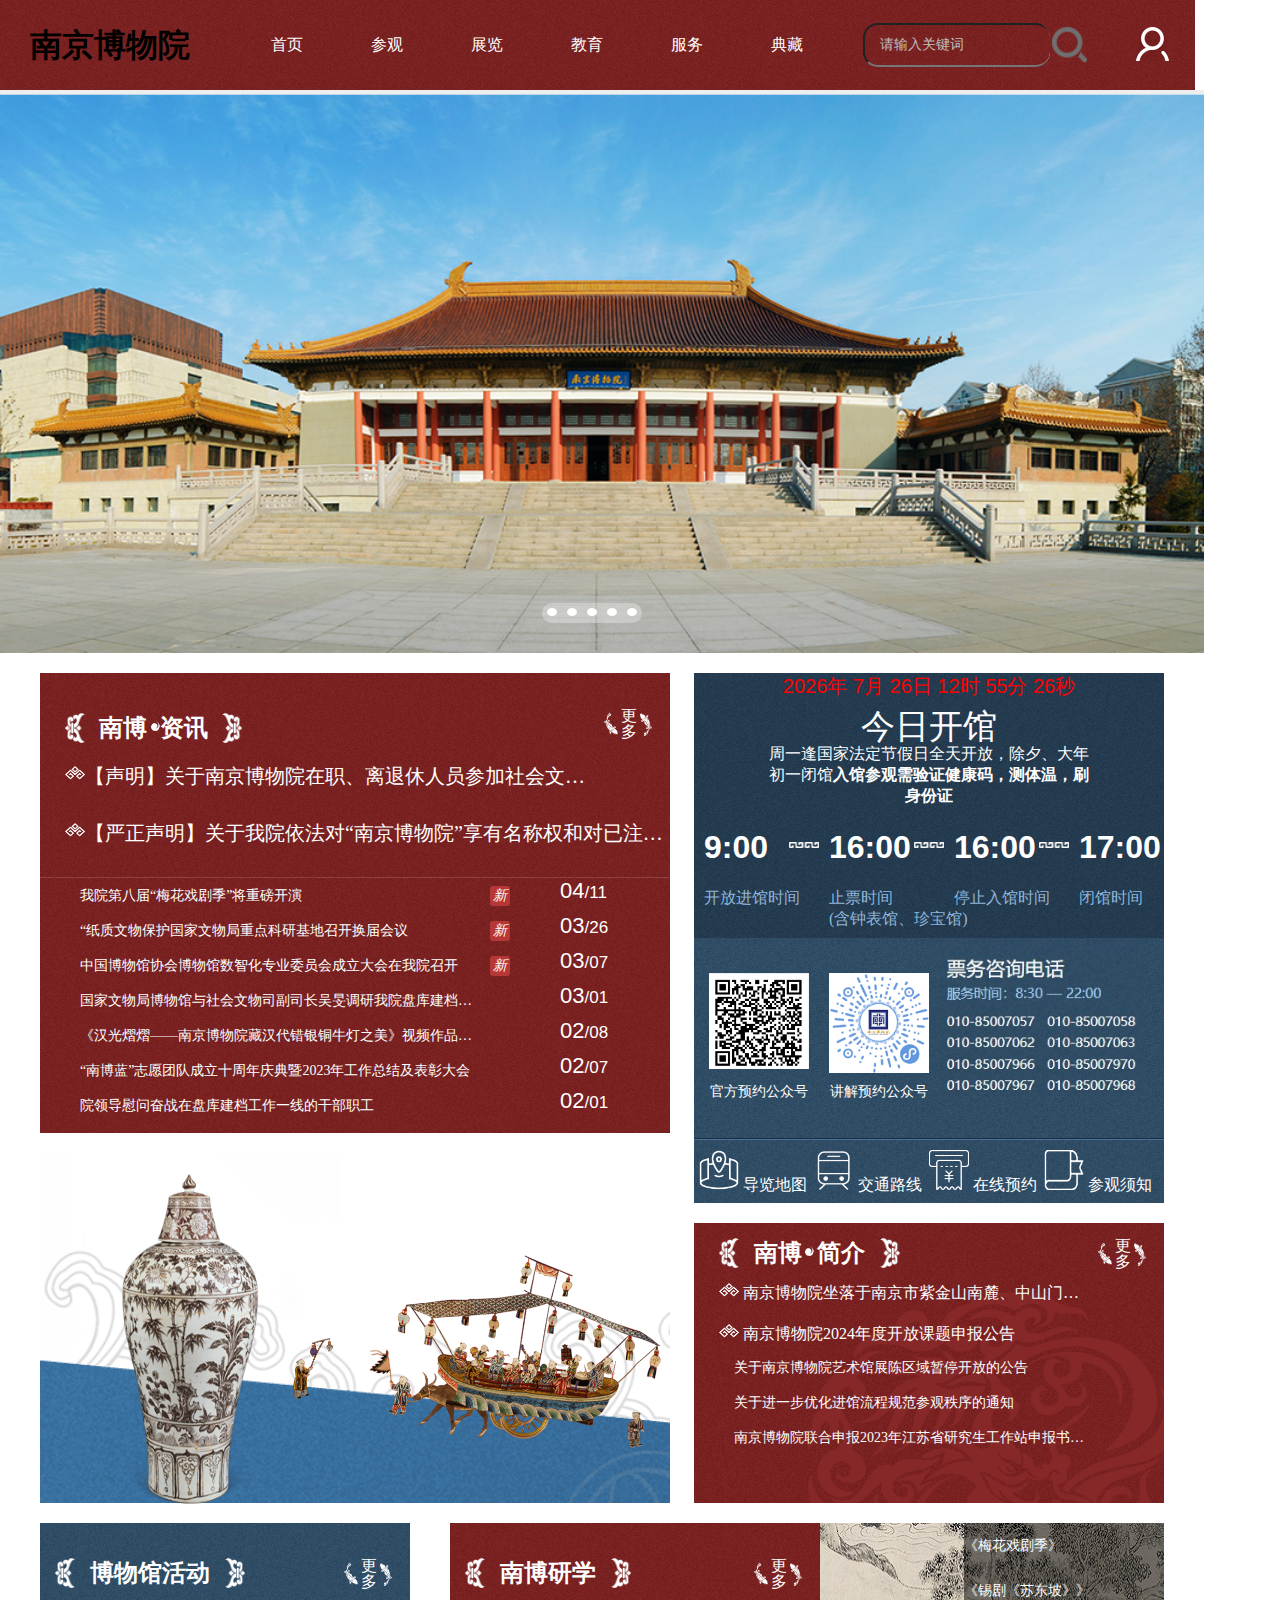
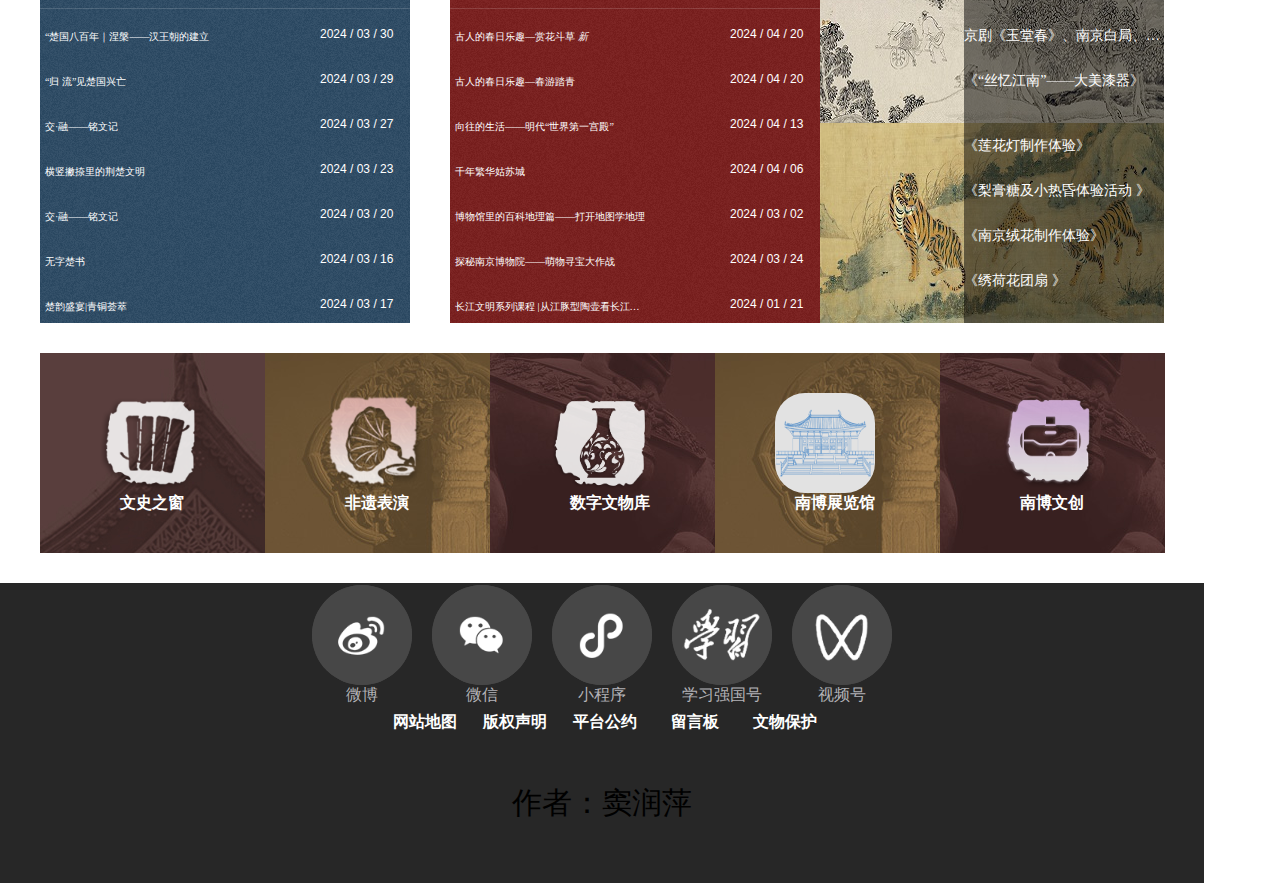
==== index.html @ efe05bd4 "Add files via upload" ====
<!DOCTYPE html>
<html lang="en">

<head>
	<meta charset="UTF-8">
	<meta http-equiv="X-UA-Compatible" content="IE=edge">
	<meta name="viewport" content="width=device-width, initial-scale=1.0" />


	<title>南京博物院</title>
	<link rel="stylesheet" href="./css/index.css" />
	<script src="js/index.js"></script>


</head>

<body>

	<nav>
		<div class="nav">
			<h1 class="title">南京博物院</h1>
			<ul class="hang">
				<li><a href="首页.html">首页</a></li>
				<li><a href="#">参观</a>
					<ul>
						<li><a href="https://www.njmuseum.com/zh/visitIndex">开放时间</a></li>
						<li><a href="https://www.njmuseum.com/zh/visitIndex">导览地图</a></li>
						<li><a href="https://www.njmuseum.com/zh/visitIndex">参观须知</a></li>
						<li><a href="https://www.njmuseum.com/zh/visitIndex">交通路线</a></li>
						<li><a href="https://www.njmuseum.com/zh/visitIndex">最新公告</a></li>		
					</ul>
				</li>
				<li><a href="#">展览</a>
					<ul>
						<li><a href="https://www.njmuseum.com/zh/exhibitionIndex">当前展览</a></li>
						<li><a href="https://www.njmuseum.com/zh/exhibitionIndex">虚拟展览</a></li>
						<li><a href="https://www.njmuseum.com/zh/exhibitionIndex">展览回顾</a></li>
						<li><a href="https://www.njmuseum.com/zh/exhibitionIndex">赴外展览</a></li>
						<li><a href="https://www.njmuseum.com/zh/exhibitionIndex">展览交流</a></li>
						<li><a href="https://www.njmuseum.com/zh/exhibitionIndex">在线咨询</a></li>
					</ul>
				</li>
				<li><a href="#">教育</a>
					<ul>
						<li><a href="https://www.njmuseum.com/files/nb/video/2024/01/22/fb649ff0db27b0a6d0530d57036dbc8e.mp4">南博视频</a></li>
						<li><a href="https://www.njmuseum.com/zh/historyList">文史翰林</a></li>

					</ul>
				</li>
				<li><a href="#">服务</a>
					<ul>
						<li><a href="https://www.njmuseum.com/zh/serviceIndex">综合服务</a></li>
						<li><a href="https://www.njmuseum.com/zh/serviceIndex">商品商店</a></li>

					</ul>
				</li>
				<li><a href="#">典藏</a>
					<ul>
						<li><a href="https://www.njmuseum.com/zh/collectionIndex">典藏文物</a></li>
						<li><a href="https://www.njmuseum.com/zh/collectionIndex">类别</a></li>
						<li><a href="https://www.njmuseum.com/zh/collectionIndex">朝代</a></li>
						<li><a href="https://www.njmuseum.com/zh/collectionIndex">展厅</a></li>

					</ul>
			</ul>
			<!-- 搜索模块 -->
			<div class="search">
				<input type="text" value="请输入关键词">
				<button><img src="web大作业图片素材/ggsearch.png"></button>
			</div>
			<div class="user">
				<botton>
					<a href="登录界面.html" id="user"><img src="web大作业图片素材/user2.png"></a>
				</botton>
			</div>
		</div>
	</nav>
	<!-- 焦点图区域 -->
	<div class="promo" id="slider">
		<ul name="yong1" class="promo-ul">
			<li name="yong2">
				<a href="https://vr.njmuseum.com/index.html"><img
						src="web大作业图片素材/南京博物院2.png" / ></a>
			</li>
			<li name="yong2">
				<a href="https://www.dpm.org.cn/show/257056.html">
					<img src="web大作业图片素材/主页4.jpg"></a>
			</li>
			<li name="yong2">
				<a href="https://www.dpm.org.cn/auditions/exhibition/detail/256443.html">
					<img src="web大作业图片素材/主页2.jpg" ></a>
			</li>
			<li name="yong2">
				<a href="https://www.dpm.org.cn/classify_detail/257034.html"><img src="web大作业图片素材/夜游博物院.jpg"></a>
			</li>
			<li name="yong2">
				<a href="#"><img src="web大作业图片素材/主页5.jpg"></a>
			</li>
		</ul>
		
		<!-- 左侧按钮 -->
		<div class="left" id="prev"><img src="web大作业图片素材/turnleft.png"></div>
		<div class="right" id="next"><img src="web大作业图片素材/turnright.png"></div>

		<div id="d2">
			<ul name="yy" class="promo-nav">
				<li name="yong3" class="nav-li"></li>
				<li name="yong3" class="nav-li"></li>
				<li name="yong3" class="nav-li"></li>
				<li name="yong3" class="nav-li"></li>
				<li name="yong3" class="nav-li"></li>
			</ul>
		</div>
	</div>
	<div class="important">
		<div class="nr">
			<div class="nr-news">
				<div class="nr-news-top">
					<h1>
						<a href="https://www.dpm.org.cn/about/info_recent.html" target="_blank"><span><img
									src="web大作业图片素材/左括号.png"></span>
							<span class="s1">南博</span>
							<span>资讯</span>
							<span><img src="web大作业图片素材/右括号.png"></span>
						</a>
					</h1>
					<a class="more" href="https://www.njmuseum.com/zh/newsIndex">更多
						<i></i>
					</a>
					<a href="声明.html" title="关于故宫博物院在职、离退休人员参加社会文物鉴定等公务性活动的声明" target="_blank" class="news">
						<em><img src="web大作业图片素材/花样列表前缀.png"></em>
						【声明】关于南京博物院在职、离退休人员参加社会文物鉴定等公务性活动的声明</a>
					<a href="严正声明.html" title="关于我院依法对“故宫博物院”享有名称权和对已注册商标的商标专用权的严正声明" target="_blank"
						class="news">
						<em><img src="web大作业图片素材/花样列表前缀.png">
						</em>
						【严正声明】关于我院依法对“南京博物院”享有名称权和对已注册商标的商标专用权的严正声明</a>
				</div>
				<!-- 上下分界 -->
				<div class="nr-news-bottom">
					<ul>
						<li>
							<p><span>04</span>/11</p>
							<a href="https://www.njmuseum.com/zh/newsDetails?id=380261"
								title="我院第八届“梅花戏剧季”将重磅开演" target="_blank">
								我院第八届“梅花戏剧季”将重磅开演 <em>新</em>
							</a>
						</li>
						<li>
							<p><span>03</span>/26</p>
							<a href="https://www.njmuseum.com/zh/newsDetails?id=380221"
								title="“纸质文物保护国家文物局重点科研基地召开换届会议" target="_blank">
								“纸质文物保护国家文物局重点科研基地召开换届会议 <em>新</em>
							</a>
						</li>
						<li>
							<p><span>03</span>/07</p>
							<a href="https://www.njmuseum.com/zh/newsDetails?id=380187"
								title="中国博物馆协会博物馆数智化专业委员会成立大会在我院召开" target="_blank">
								中国博物馆协会博物馆数智化专业委员会成立大会在我院召开 <em>新</em>
							</a>
						</li>
						<li>
							<p><span>03</span>/01</p>
							<a href="https://www.njmuseum.com/zh/newsDetails?id=380161" title="国家文物局博物馆与社会文物司副司长吴旻调研我院盘库建档工作" target="_blank">
								国家文物局博物馆与社会文物司副司长吴旻调研我院盘库建档工作 </a>
						</li>
						<li>
							<p><span>02</span>/08</p>
							<a href="https://www.njmuseum.com/zh/newsDetails?id=380149"
								title="“《汉光熠熠——南京博物院藏汉代错银铜牛灯之美》视频作品获2023年度“文明瑰宝 互鉴使者”全媒体传播作品推介活动优秀项目奖" target="_blank">
								《汉光熠熠——南京博物院藏汉代错银铜牛灯之美》视频作品获2023年度“文明瑰宝 互鉴使者”全媒体传播作品推介活动优秀项目奖 </a>
						</li>
						<li>
							<p><span>02</span>/07</p>
							<a href="https://www.njmuseum.com/zh/newsDetails?id=380093"
								title="“南博蓝”志愿团队成立十周年庆典暨2023年工作总结及表彰大会" target="_blank">
								“南博蓝”志愿团队成立十周年庆典暨2023年工作总结及表彰大会 </a>
						</li>
						<li>
							<p><span>02</span>/01</p>
							<a href="https://www.njmuseum.com/zh/newsDetails?id=380126"
								title="院领导慰问奋战在盘库建档工作一线的干部职工"
								target="_blank">
								院领导慰问奋战在盘库建档工作一线的干部职工 </a>
						</li>
					</ul>
				</div>


			</div>
			<div class="nr-service">
				<div class="time">
					<div class="text">
						<div class="h1" id="time" style="color: white;">2022 / 1 / 13</div>
						<div class="h2" style="color: white;">今日开馆</div>
						<div class="p" style="color: white;">
							周一逢国家法定节假日全天开放，除夕、大年初一闭馆<strong>入馆参观需验证健康码，测体温，刷身份证</strong></div>
					</div>
					<div class="list">
						<div class="ul flex main-justify">
							<div class="li">
								<h1>9:00</h1>
								<p>开放进馆时间</p>
							</div>
							<span></span>
							<div class="li">
								<h1>16:00</h1>
								<p>止票时间<br>
									(含钟表馆、珍宝馆)</p>
							</div>
							<span></span>
							<div class="li">
								<h1>16:00</h1>
								<p>停止入馆时间</p>
							</div>
							<span></span>
							<div class="li last">
								<h1>17:00</h1>
								<p>闭馆时间</p>
							</div>
						</div>
					</div>

					<!-- 获取日期 -->

					<script type="text/javascript">
						function showDate() {
							//获取系统时间
							var date = new Date();
							//获取当前年月日，时分秒
							var str = date.getFullYear() + "年 " +
								(date.getMonth() + 1) + "月 " +
								date.getDate() + "日 " + " " + date.getHours() + "时 " +
								date.getMinutes() + "分 " +
								date.getSeconds() + "秒 "
							//将格式化好的时间显示在叶面的span标签体中
							var span = document.getElementById("time");
							//插入span标签中内容
							span.innerHTML = str.fontcolor("red");
							//setTimeout(代码, 毫秒数)  经过指定毫秒值后执行指定的代码（只执行一次）
							window.setTimeout("showDate()", 1000);

						}

						showDate();
					</script>
				</div>
				<div class="tell">
					<div class="tell-top">
						<div class="web-tickets">
							<a href="https://gugong.ktmtech.cn/">
								<div class="img-tickets">
									<img src="web大作业图片素材/二维码.png">
								</div>
								<div class="p-goupiao">官方预约公众号</div>
							</a>
						</div>
						<div class="wechat-tickets">
							<a>
								<div class="img-tickets">
									<img src="web大作业图片素材/讲解预约公众号.png">
								</div>
								<div class="p-goupiao">讲解预约公众号</div>
							</a>
						</div>
						<div class="ask-tellphone">
							<img src="web大作业图片素材/电话.jpg">
						</div>
					</div>
					<!-- 中间的横线，分隔，美观 -->
					<div class="nav-tickets"></div>
					<!-- 底部的服务栏 -->
					<div class="tell-bottom">
						<div class="item">
							<a href="https://www.njmuseum.com/zh/visitIndex">
								<img src="web大作业图片素材/地图小图标.png">
								导览地图
							</a>
						</div>
						<div class="item">
							<a href="https://www.njmuseum.com/zh/visitIndex">
								<img src="web大作业图片素材/交通路线小图标.png">
								交通路线
							</a>
						</div>
						<div class="item">
							<a href="https://www.njmuseum.com/zh/visitIndex">
								<img src="web大作业图片素材/票务服务小图标.png">
								在线预约
							</a>
						</div>
						<div class="item">
							<a href="https://www.njmuseum.com/zh/visitIndex">
								<img src="web大作业图片素材/游览须知小图标.png">
								参观须知
							</a>
						</div>
					</div>
				</div>
			</div>

			<!-- 花瓶 -->
			<div class="nr-show">
				<a href="https://www.njmuseum.com/zh/generalDetails?id=556">
					<div class="vase">
						<img src="web大作业图片素材/梅瓶.png"  alt="梅瓶" height="70" width="180"/>
					</div>
				</a>
			</div>
			<!-- 公告 -->
			<div class="nr-notice">
				<div class="nr-notice-top">
					<h1>
						<a href="https://www.njmuseum.com/zh/expertIndex" target="_blank"><span><img
									src="web大作业图片素材/左括号.png"></span>
							<span class="s1">南博</span>
							<span>简介</span>
							<span><img src="web大作业图片素材/右括号.png"></span>
						</a>
					</h1>
					<a class="more" href="https://www.njmuseum.com/zh/articleList?id=1&modular=news">更多
						<i></i>
					</a>
					<a href="https://www.dpm.org.cn/announce_detail/251751.html" title="南京博物院坐落于南京市紫金山南麓、中山门内北侧，占地70000余平方米，是我国第一座由国家投资兴建的大型综合类博物馆，被评为“全国公共文化设施管理先进单位”、“国家一级博物馆”、“中央地方共建国家级博物馆”、“全国爱国主义教育示范基地”。"
						target="_blank" class="news">
						<em><img src="web大作业图片素材/花样列表前缀.png"></em>
						南京博物院坐落于南京市紫金山南麓、中山门内北侧，占地70000余平方米，是我国第一座由国家投资兴建的大型综合类博物馆，被评为“全国公共文化设施管理先进单位”、“国家一级博物馆”、“中央地方共建国家级博物馆”、“全国爱国主义教育示范基地”。</a>
					<a href="https://www.njmuseum.com/zh/newsDetails?id=380262" title="南京博物院2024年度开放课题申报公告"
							target="_blank" class="news">
							<em><img src="web大作业图片素材/花样列表前缀.png">
							</em>
							南京博物院2024年度开放课题申报公告</a>
					</div>
					<!-- 上下分界 -->
					<div class="nr-notice-bottom">
						<ul>
							<li>
								<a href="https://www.njmuseum.com/zh/newsDetails?id=380158"
									title="关于南京博物院艺术馆展陈区域暂停开放的公告" target="_blank">
									关于南京博物院艺术馆展陈区域暂停开放的公告
								</a>
							</li>
							<li>
								<a href="https://www.njmuseum.com/zh/newsDetails?id=358140"
									title="关于进一步优化进馆流程规范参观秩序的通知" target="_blank">
									关于进一步优化进馆流程规范参观秩序的通知
								</a>
							</li>
							<li>
								<a href="https://www.njmuseum.com/zh/newsDetails?id=357928"
									title="南京博物院联合申报2023年江苏省研究生工作站申报书公示" target="_blank">
									南京博物院联合申报2023年江苏省研究生工作站申报书公示
								</a>
							</li>
						</ul>
					</div>
				</div>
				<!-- 上下分界 -->
			</div>
		</div>
	</div>
	</div>
	
	</div>
	<div class="artical">
		<div class="active">
			<div class="active-top">
				<h1>
					<a href="" target="_blank"><span><img src="web大作业图片素材/左括号.png"></span>
						<span class="s1">博物馆活动</span>
						<span><img src="web大作业图片素材/右括号.png"></span>
					</a>
				</h1>
				<a class="more" href="https://www.njmuseum.com/zh/educationIndex">更多
					<i></i>
				</a>
			</div>
			<!-- 上下分界 -->
			<div class="active-bottom">
				<ul>
					<li>
						<p>2024 / 03 / 30</p>
						<a href="https://activity.wisdommuseum.cn/reservation/activity/out/loadOutActivity.do" target="_blank"
							title="“楚国八百年｜涅槃——汉王朝的建立 ">
							“楚国八百年｜涅槃——汉王朝的建立  </a>
					</li>
					<li>
						<p>2024 / 03 / 29</p>
						<a href="https://activity.wisdommuseum.cn/reservation/activity/out/loadOutActivity.do" target="_blank"
							title="“归 流”见楚国兴亡">
							“归 流”见楚国兴亡 </a>
					</li>
					<li>
						<p>2024 / 03 / 27</p>
						<a href="https://activity.wisdommuseum.cn/reservation/activity/out/loadOutActivity.do" target="_blank"
							title="交·融——铭文记">
							交·融——铭文记 </a>
					</li>
					<li>
						<p>2024 / 03 / 23</p>
						<a href="https://activity.wisdommuseum.cn/reservation/activity/out/loadOutActivity.do" target="_blank"
							title="横竖撇捺里的荆楚文明">
							横竖撇捺里的荆楚文明 </a>
					</li>
					<li>
						<p>2024 / 03 / 20</p>
						<a href="https://activity.wisdommuseum.cn/reservation/activity/out/loadOutActivity.do" target="_blank"
							title="交·融——铭文记">
							交·融——铭文记 </a>
					</li>
					<li>
						<p>2024 / 03 / 16</p>
						<a href="https://activity.wisdommuseum.cn/reservation/activity/out/loadOutActivity.do" target="_blank"
							title="无字楚书">
							无字楚书 </a>
					</li>
					<li>
						<p>2024 / 03 / 17</p>
						<a href="https://activity.wisdommuseum.cn/reservation/activity/out/loadOutActivity.do" target="_blank"
							title="楚韵盛宴|青铜荟萃">
							楚韵盛宴|青铜荟萃 </a>
					</li>
				</ul>
			</div>
		</div>
		<div class="research">
			<div class="research-top">
				<h1>
					<a href="" target="_blank"><span><img src="web大作业图片素材/左括号.png"></span>
						<span class="s1">南博研学</span>
						<span><img src="web大作业图片素材/右括号.png"></span>
					</a>
				</h1>
				<a class="more" href="https://activity.wisdommuseum.cn/reservation/activity/out/activityOutList.do?activityType=23">更多
					<i></i>
				</a>
			</div>
			<!-- 上下分界 -->
			<div class="research-bottom">
				<ul>
					<li>
						<p>2024 / 04 / 20</p>
						<a href="https://www.dpm.org.cn/classify_detail/257065.html" target="_blank"
							title="古人的春日乐趣—赏花斗草">
							古人的春日乐趣—赏花斗草 <em>新</em>
						</a>
					</li>
					<li>
						<p>2024 / 04 / 20</p>
						<a href="https://www.dpm.org.cn/classify_detail/257058.html" target="_blank"
							title="“古人的春日乐趣—春游踏青">
							古人的春日乐趣—春游踏青 </a>
					</li>
					<li>
						<p>2024 / 04 / 13</p>
						<a href="https://activity.wisdommuseum.cn/reservation/activity/out/loadOutActivity.do" target="_blank"
							title="向往的生活——明代“世界第一宫殿” ">
							向往的生活——明代“世界第一宫殿” </a>
					</li>
					<li>
						<p>2024 / 04 / 06</p>
						<a href="https://activity.wisdommuseum.cn/reservation/activity/out/loadOutActivity.do" target="_blank"
							title="千年繁华姑苏城">
							千年繁华姑苏城 </a>
					</li>
					<li>
						<p>2024 / 03 / 02</p>
						<a href="https://activity.wisdommuseum.cn/reservation/activity/out/loadOutActivity.do" target="_blank"
							title="“博物馆里的百科地理篇——打开地图学地理">
							博物馆里的百科地理篇——打开地图学地理 </a>
					</li>
					<li>
						<p>2024 / 03 / 24</p>
						<a href="https://activity.wisdommuseum.cn/reservation/activity/out/loadOutActivity.do" target="_blank"
							title="探秘南京博物院——萌物寻宝大作战">
							探秘南京博物院——萌物寻宝大作战 </a>
					</li>
					<li>
						<p>2024 / 01 / 21</p>
						<a href="https://activity.wisdommuseum.cn/reservation/activity/out/loadOutActivity.do" target="_blank"
							title="长江文明系列课程 |从江豚型陶壶看长江生态变迁">
							长江文明系列课程 |从江豚型陶壶看长江生态变迁 </a>
					</li>
				</ul>
			</div>
		</div>
		<div class="magazine">
			<div class="yuankan mag">
				<div class="yuankan-shadow shadow">
					<ul>
						<li>
							<a href="https://mp.weixin.qq.com/s/NaznTD9DgBVky5ZuViGshg" target="_blank"
								title="《梅花戏剧季》">
								《梅花戏剧季》 </a>
						</li>
						<li>
							<a href="https://mp.weixin.qq.com/s/c_Vs6H4sk-84poI85Nut-w" target="_blank"
								title="《锡剧《苏东坡》》">
								《锡剧《苏东坡》》 </a>
						</li>
						<li>
							<a href="https://www.njmuseum.com/zh/educationIndex" target="_blank"
								title="京剧《玉堂春》、南京白局、相声">
								京剧《玉堂春》、南京白局、相声 </a>
								<li>
									<a href="https://activity.wisdommuseum.cn/reservation/activity/out/loadOutActivity.do" target="_blank"
										title="《“丝忆江南”——大美漆器》">
										《“丝忆江南”——大美漆器》 </a>
								</li>
						</li>
						
					</ul>
				</div>

			</div>
			<div class="zijingcheng mag">
				<div class="zijingcheng-shadow shadow">
					<ul>
						<li><a href="https://activity.wisdommuseum.cn/reservation/activity/out/loadOutActivity.do" target="_blank"
								title="《莲花灯制作体验》">
								《莲花灯制作体验》 </a></li>
						<li><a href="https://activity.wisdommuseum.cn/reservation/activity/out/loadOutActivity.do" target="_blank"
								title="《梨膏糖及小热昏体验活动 》">
								《梨膏糖及小热昏体验活动 》 </a>
						</li>
						<li><a href="https://activity.wisdommuseum.cn/reservation/activity/out/loadOutActivity.do" target="_blank"
								title="《南京绒花制作体验》">
								《南京绒花制作体验》 </a>
						</li>
						<li><a href="https://activity.wisdommuseum.cn/reservation/activity/out/loadOutActivity.do" target="_blank"
								title="《绣荷花团扇 》">
								《绣荷花团扇 》 </a>
						</li>
					</ul>
				</div>
			</div>
		</div>
	</div>
	</div>
	<div class="hall">
		<div class="hall-one">
			<a href="图书馆.html">
				<div class="logo"><img src="web大作业图片素材/图书馆小图标.png"></div>
				<p>文史之窗</p>
			</a>
		</div>
		<div class="hall-two">
			<div class="logo"><img src="web大作业图片素材/视听馆小图标.png"></div>
			<p>非遗表演</p>
		</div>
		<div class="hall-three">
			<div class="logo"><img src="web大作业图片素材/数字文物库小图标.png"></div>
			<p>数字文物库</p>
		</div>
		<div class="hall-four">
			<div class="logo"><img src="web大作业图片素材/南博展览馆2.png"></div>
			<p>南博展览馆</p>
		</div>
		<div class="hall-five">
			<div class="logo"><img src="web大作业图片素材/VR故宫小图标.png"></div>
			<p>南博文创</p>
		</div>
	</div>
	<!-- 底部区域 -->
	<div class="bottom">
		<!-- 图标链接行，用大div嵌套图标和字 -->
		<div class="a">
			<div class="a-div">
				<div class="weibo bottom-div">
					<div class="weiboimg bottom-nav">
						<img src="web大作业图片素材/微博图标.png">
						<span>微博</span>
					</div>
				</div>
				<div class="wechat bottom-div">
					<div class="wechatimg bottom-nav">
						<img src="web大作业图片素材/微信图标.png">
						<span>微信</span>
					</div>
				</div>
				<div class="xiaochengxu bottom-div">
					<div class="xiaochengxuimg bottom-nav">
						<img src="web大作业图片素材/小程序图标.png">
						<span>小程序</span>
					</div>
				</div>
				<div class="xuexi bottom-div">
					<div class="xuexiimg bottom-nav">
						<img src="web大作业图片素材/学习强国图标.png">
						<span>学习强国号</span>
					</div>
				</div>
				<div class="shipinhao bottom-div">
					<div class="shipinhaoimg bottom-nav">
						<img src="web大作业图片素材/视频号图标.png">
						<span>视频号</span>
					</div>
				</div>
			</div>
		</div>
		<div class="nav-foot">
			<div class="a-nav">&nbsp;&nbsp;
			    <a href=""> 网站地图</a>&nbsp;&nbsp;
				<a href="https://www.njmuseum.com/zh/articleDetails?id=337112">版权声明</a>&nbsp;&nbsp;
				<a href="https://www.njmuseum.com/zh/articleDetails?id=380000"> 平台公约</a>&nbsp;&nbsp;
				<a href="https://www.njmuseum.com/zh/articleDetails?id=337114>联系我们</a>&nbsp;&nbsp;
				<a href=""> 留言板</a>&nbsp;&nbsp;
				<a href="https://www.njmuseum.com/zh/articleDetails?id=9129"> 文物保护</a>&nbsp;&nbsp;
			</div>
		</div>
		<div class="copyright">作者：窦润萍</div>
	</div>

</body>

</html>
---- css/index.css ----
* {
            padding: 0px;
            margin: 0px;
            user-select: none;
            -webkit-user-drag: none;


      }

      a {
            display: block;
            text-decoration: none;
            color: white;
      }
      li{
            list-style: none;
      }

      .nav {
            width: 1175px;
            height: 70px;
            /* background-color:#a90c0c; */
            background-image: url(../web大作业图片素材/ggred.jpg);
            /* position: absolute; */
            position: active;
			padding: 10px;
			display: flex;
			justify-content: space-between;
			
      }

      .nav .title {
            display: inline-block;
            width: 200px;
            float: left;
            line-height: 70px;
            text-align: center;
            font-family: KaiTi;
            font-weight: 900;
      }

      .nav ul li {
            display: inline-block;
            width: 100px;
            line-height: 70px;
            float: left;
            list-style: none;
            text-align: center;
            border-radius: 5px;
            position: relative;
      }


      .nav ul li a {
            display: inline-block;
            width: 70px;
      }



      .nav ul li ul li {
            display: inline-block;
            width: 120px;
            height: 50px;
            /* background-color: #a90c0c; */
            background-image: url(../web大作业图片素材/ggred.jpg);

            border-radius: 5px;
            line-height: 50px;



      }

      .nav ul li ul {
            display: inline-block;
            width: 100px;
            visibility: hidden;
            position: absolute;
            top: 70px;
            right: 10px;


      }

      .nav ul li ul:hover li {
            visibility: visible;
            float: left;
            /* z-index: 10; */
      }

      .nav .hang li:hover ul,
      .nav .hang li a:hover ul,
      .nav .hang li a:hover {

            color: #cc6633;
            visibility: visible;
      }

      /* search搜索模块 */
      .search {
            float: left;
            width: 225px;
            height: 62px;
            /* background-color: #a90c0c; */
            background-image: url(../web大作业图片素材/ggred.jpg);
            position: relative;
            margin-left: 0px;
            overflow: hidden;
            
      }

      .search input {
            width: 170px;
            height: 40px;
            /* border: 1px #a90c0c; */
            background-image: url(../web大作业图片素材/ggred.jpg);

            border-right: 0px;
            color: #bfbfbf;
            font-size: 14px;
            padding-left: 15px;
            margin-top: 13px;
            border-radius: 15px;
            float: left;
      }

      .search button {
            margin-top: 17px;
            margin-left: 2px;
            width: 35px;
            height: 35px;
            /* float: left; */
            border: 0px;          
            background: url(../web大作业图片素材/ggred.jpg);
            /* background: url(../web大作业图片素材/search1.png) no-repeat #a90c0c; */
            /* overflow: hidden; */
            position: relative;
      }
      .search button img{
            width: 35px;
            /* height: 35px; */
            float: left;
            

      }

      .search button:hover {
            position: absolute;
            top:-50px;
           
            
      }

      .user button {

            height: 32px;
            width: 95px;

      }

      .user {
            margin-top: 17px;
            margin-left: 20px;
            float: left;
            overflow: hidden;
            height: 34px;
            width:50px;
            position: relative;

      }
      .user button img {
            position: absolute;
            /* top: -41px; */
            float: top;
      }

      #user {
            display: block;
            height: 30px;
            float: left;
            /* width: 95px; */
            /* margin-left: 30px; */


      }

      #user img:hover {
            position: absolute;
            top: -41px;

      }
      /* 焦点图的盒子大小 */
      .promo{
            width: 1204px;
            height: 563px;
      /* 暂时将其他焦点图藏起来 */
            overflow: hidden;
			text-align: center;
            position:relative;
            /* top:-70px; */
            z-index: -1;
      }
      /* 焦点图要和盒子一样大 */
      .promo li img{
            width: 1204px;
            height: 563px;
            float: left;
			text-align: center;
            /* margin-top: 70px; */

      }
      .promo-ul{
            /* 使得轮播图在一行上，但是由于盒子大小只有一个图片大小，所以只显示一张图 */
            width: 6020px;
            /* 决定轮播图是否正常运行的因素 */
            position:absolute;
			text-align: center;
      }
      .promo ul li{
            /* 轮播图上浮 */
            float: left;
			text-align: center;
      }
      .left,.right{
            /* 左右换页按钮 */
            display: block;
            width: 62px;
            height: 632px;
            float: left;
            display: none;/*js，先隐藏*/
      
      }
      /* 左右按钮 */
      .left img{
            width:62px;
            height: 62px;
            position: absolute;
            left: 0px;
            top: 270px;
      
      }
      .left img:hover{
            width:80px;
            height: 80px;
            position: absolute;
            left: 0px;
            top: 255px;
      }
      .right img{
            width:62px;
            height: 62px;
            position: absolute;
            right: 0px;
            top: 270px;
      }
      .right img:hover{
            width:80px;
            height: 80px;
            position: absolute;
            right: 0px;
            top: 255px;
      }
      /* 下方换页圆点 */
      .promo-nav{
            position: absolute;
            bottom:30px;
            left: 50%;
            margin-left: -60px;
            width: 100px;
            height: 20px;
            background-color: rgba(255, 255,255,.3);
            border-radius: 10px;
      }
      .promo-nav li{
            width: 8px;
            height: 8px;
            background-color: white;
            float: left;
            border-radius: 50%;
            padding-left: 2px;
            margin: 5px;
      }
      .nav-li:hover{
            background-color: tomato;

      }
      .nr{
            width: 1124px;
            height: 830px;
            margin-top: 20px;
            margin-left: 40px;
            margin-right: 40px;
      
      }
      .important{
            margin-top: 0px;
      }
      .nr-news{

            width: 630px;
            height: 460px;
            display: block;
            margin-top: 0px;
            float: left;
            background-image: url(../web大作业图片素材/ggred.jpg);
            }
      .nr-news h1{
            background: url(../web大作业图片素材/dot.png) no-repeat center center;
            line-height: 30px;
            display: inline-block;
            font-size: 14px;
            margin-top:15px;
            margin-left: 20px;
      }

      .nr-news h1 span {
            display: inline-block;
            height: 30px;
            line-height: 30px;
            vertical-align: middle;
            margin:5px;
            font-size: 24px;
            font-family: 微软雅黑,'Heiti SC',黑体,Arial;
            color: white;
      }
      .nr-news h1 a{
            width: 190px;
            height: 35px;
      }
      .nr-news h1 img{
            width: 20px;
            height: 30px;
      }
      .nr-news .more{
            font-family: fzfysjt;
            color: #fff;
            position: relative;
            line-height: 1;
            width: 1.5em;
            padding: 15px 25px;
            float: right;
            display: block;
      
      }
      .nr-news .more i{
            font-style: normal;
            font-weight: normal;
            background: url(../web大作业图片素材/双鱼.png) no-repeat;
            position: absolute;
            left: 8px;
            top: 7px;
            width: 50px;
            height: 50px;
            display: block;
      
      }
      .more i:hover{
      -webkit-transition: all 0.5s linear; 
      transition: all 0.5s linear; 
      -webkit-transform: rotate(-180deg); 
      transform: rotate(-180deg); 
      }
      .nr-news .news{
            position: relative; 
            padding: 10px 0; 
            padding-left: 25px; 
            display: block; 
            font-size: 20px; 
            white-space: nowrap; 
            overflow: hidden; 
            /* 行内溢出显示省略号 */
            text-overflow: ellipsis; 
            margin-top: 10px;
            }
      .nr-news .nr-news-top{
            color: #fff; 
            border-bottom: 1px solid rgba(255,255,255,0.15); 
            margin-top: 20px; 
            padding-bottom: 20px; 
      }
      .nr-news .news em{
            width: 20px;
            height: 15px;
            display: inline-block;
            float: left;
      
      }
      .news em img{
            width: 20px;
            height: 15px;
      }
      .nr-news .nr-news-bottom{
            width: 650px;
            line-height: 22px;
            font-size: 14px;
            overflow: hidden;
            text-overflow: ellipsis;
            white-space: nowrap;
            color: #fff;
            padding-left: 20px;
            margin-right: 0;
            padding-right: 25px;
            position: relative;
            display: inline-block;
            padding-top: 0;
            box-sizing: border-box;
            float: left;
      }
      .nr-news .nr-news-bottom li{
            display: block;
            width: 600px;
      }
      .nr-news-bottom a{
            width: 450px;
            height: 35px;
            line-height: 35px;
            font-size: 14px;
            /* 溢出文字用省略号 */
            overflow: hidden;
            text-overflow: ellipsis;
            white-space: nowrap;
            color: #fff;
            padding-left: 20px;
            margin-right: 0;
            padding-right: 25px;
            max-width: 82%;
            position: relative;
            display: inline-block;
            padding-top: 0;
            box-sizing: border-box;
            float: left;
      }
      .nr-news-bottom a:hover{
            color: coral;
            font-size: larger;
      }
      .nr-news-bottom p{
            display:inline-block;
            width: 100px; 
            height: 35px;
            line-height: 30px;
            float: right; 
            font-family: Arial; 
            font-size:17px; 
           padding-top: -5px;
            
         
      }
      .nr-news-bottom span{
            font-size: 22px;
            line-height: 1;
      }
      .nr-news-bottom em{
            margin-left: 3px;
            position: absolute;
            top: 50%;
            margin-top: -10px;
            right: 0;
            background-color: #b73736;
            color: #fff;
            display: inline-block;
            width: 20px;
            height: 20px;
            font-size: 14px;
            text-align: center;
            line-height: 20px;
            border-radius: 3px;
      }
      .nr-service{

            width: 470px;
            height: 530px;
            display: block;
            float: right;
            margin-left: 20px;

      }
      .nr-service .time{
            width: 470px;
            height: 265px;
            background-image: url(../web大作业图片素材/ggblue.png);
            float: left;
            display: block;
      }
      /* 大标题 */
      .nr-service .time .h1{ 
            color:white; 
            text-align: center; 
            font-size: 20px; 
            font-family: Arial; 
            display: block;
            width: 470px;
      }
      .nr-service .time .h2{
            margin-top: 10px;
            font-size: 34px;
            line-height: 1;
            text-align: center;
            display: block;
      }
      .nr-service .time .li{
            float: left;
            width: 85px;
            display: block;
      }
     
      .nr-service .time .p{
            width: 320px;
            margin-top: 10px;
            text-align: center;
            display: block;
            margin:auto;
      }
      
      /* 开放时间 */
      .nr-service .li{
            margin-left: 10px;
      }
      .nr-service .list .li h1{
            font-size: 32px;  
            font-family: Impact, Arial;
            margin-bottom: 10px;         
            color: inherit;
            line-height: 1.2;
            margin-block-start: 0.67em;
            margin-block-end: 0.67em;
            color: white;
      }
      .nr-service .list .li p{
            color: #8fb6d9;
            white-space: nowrap;
      }
      .nr-service .list span{
            background: url(../web大作业图片素材/span链接图.png) center center no-repeat;
            width: 30px;
            height: 30px;
            margin-top: 23px;
            display:block;
            float: left;
      }
      /* 购票信息 */
      .nr-service .tell{
            width: 470px;
            height: 265px;
            background-image: url(../web大作业图片素材/ggpoolblue.png);
            float: left;
            background-color: red;
      }
      .nr-service .tell .tell-top{
            height: 200px;
            width: 460px;
            margin:5px 5px;
          
      }
      /* 购票网站放大 */
      .nr-service .tell-top a:hover{
            transform: scale(1.05);
            color: tomato;
      }
      .nr-service .tell-top .web-tickets,
      .nr-service .tell-top .wechat-tickets{
            display: block;
            float: left;
            width:120px;
            height: 100px;
            margin-top: 30px;
      }
      .tell-top .img-tickets{
           height:110px;
      }
      .tell-top .web-tickets img{
            display: block;
            margin-top: 30px;
            /* margin-left: 15px; */
            margin: auto;
            width: 100px;
            height: auto;
      }
      .tell-top .wechat-tickets img{
            display: block;
            margin-top: 20px;
            /* margin-left: 15px; */
            margin: auto;
            width: 100px;
            height: auto;
      }
      .tell-top .p-goupiao{
            font-size: 14px;
            white-space: nowrap;
            display: block;
            text-align: center;
      }
      .tell-top .ask-tellphone,
      .tell-top .ask-tellphone img{
            width: 205px;
            height: auto;
            margin-top: -3px;
            display: block;
            float: left;
      }
      .tell .nav-tickets{
            border-top: 1px solid #1c2e3d;
            border-bottom: 1px solid #487398;
            margin-top: -10px;;
            display: block; 
            width: 470px;
      }
      .tell-bottom .item{
            display: block;
            float: left;
            width: 110px;
            height: 60px;
            margin-left: 5px;
            font-size: 16px;
            line-height: 40px;
      }
      .tell-bottom a:hover{
            transform: scale(1.05);
            color: tomato;
      }
      .tell-bottom .item img{
            width: 40px;
            height:40px;
            padding-top: 10px;
            display: inline-block;
      }

      /* 花瓶 */
      .nr-show{
      background-color: rgb(34, 151, 161);
      width: 630px;
      height: 350px;
      display: block;
      float: left;
      margin-top: 20px;
      background-image: url(../web大作业图片素材/梅花背景.png);
      }
      .nr-show img{
            width: 300px;
            height: 370px;
      }
      /* 公告 */
      .nr-notice{
      background-color: blue;
      width: 470px;
      height: 280px;
      display: block;
      float: right;
      margin-top: 20px;
      margin-left: 20px;
      background-image: url(../web大作业图片素材/ggdragon.png);
      }
      .nr-notice h1{
            background: url(../web大作业图片素材/dot.png) no-repeat center center;
            line-height: 20px;
            display: inline-block;
            font-size: 20px;
            margin-top:10px;
            margin-left: 10px;
      } 

      .nr-notice h1 span {
            display: inline-block;
            height: 30px;
            line-height: 30px;
            vertical-align: middle;
            margin:5px;
            margin-left: 5px;
            font-size: 24px;
            font-family: 微软雅黑,'Heiti SC',黑体,Arial;
            color: white;
      }
      .nr-notice h1 a{
            width: 210px;
            height: 35px;
            text-align: center;
      }
      .nr-notice h1 img{
            width: 20px;
            height: 30px;
      }
      .nr-notice .more{
            font-family: fzfysjt;
            color: #fff;
            position: relative;
            line-height: 1;
            width: 1.5em;
            padding: 15px 25px;
            float: right;
            display: block;
      
      }
      .nr-notice .more i{
            font-style: normal;
            font-weight: normal;
            background: url(../web大作业图片素材/双鱼.png) no-repeat;
            position: absolute;
            left: 8px;
            top: 7px;
            width: 50px;
            height: 50px;
            display: block;
      
      }
      .more i:hover{
      -webkit-transition: all 0.5s linear; 
      transition: all 0.5s linear; 
      -webkit-transform: rotate(-180deg); 
      transform: rotate(-180deg); 
      }
      .nr-notice .news{
            position: relative; 
            padding: 5px 0; 
            padding-left: 25px; 
            display: block; 
            font-size: 16px; 
            white-space: nowrap; 
            overflow: hidden; 
            /* 行内溢出显示省略号 */
            text-overflow: ellipsis;
            margin-top: 10px;
      }
      .nr-notice .news:hover{
            color: tomato;
      }
      .nr-notice .nr-news-top{
            color: #fff; 
            border-bottom: 1px solid rgba(255,255,255,0.15); 
            margin-top: 20px; 
            padding-bottom: 20px; 
      }

    
      .nr-notice .nr-notice-bottom{
            width: 450px;
            line-height: 22px;
            font-size: 14px;
            overflow: hidden;
            text-overflow: ellipsis;
            white-space: nowrap;
            color: #fff;
            padding-left: 20px;
            margin-right: 0;
            padding-right: 25px;
            position: relative;
            display: inline-block;
            padding-top: 0;
            box-sizing: border-box;
            float: left;
      }
      .nr-notice .nr-notice-bottom li{
            display: block;
            width: 600px;
      }
      .nr-notice-bottom a{
            width: 400px;
            height: 35px;
            line-height: 35px;
            font-size: 14px;
            /* 溢出文字用省略号 */
            overflow: hidden;
            text-overflow: ellipsis;
            white-space: nowrap;
            color: #fff;
            padding-left: 20px;
            margin-right: 0;
            padding-right: 25px;
            max-width: 82%;
            position: relative;
            /* display: inline-block; */
            padding-top: 0;
            box-sizing: border-box;
            /* float: left; */
      }
      .nr-notice-bottom a:hover{
            color: coral;
            font-size: larger;
      }
      .nr-notice-bottom p{
            display:inline-block;
            width: 100px; 
            height: 35px;
            line-height: 30px;
            float: right; 
            font-family: Arial; 
            font-size:17px; 
           padding-top: -5px;
            
         
      }


      .photo-row{
      
      width: 1125px;
      height: 340px;
      margin-top: 20px;
      margin-left: 40px;
      margin-right: 40px;
      }
      .photo-row .photo-num{
      width: 271px;
      height: 340px;
      display: block;
      float: left;
      background-image: url(../web大作业图片素材/故宫藏品图片.jpg);
      padding-right: 24px;
      }
      .photo-row .photo-num .sum{
            display: block;
            width: 160px;
            height: 50px;
            margin-top: 200px;
            margin-left: 70px;
            /* background-color: rgb(109, 175, 33); */
      }
      .photo-row .photo-num .num-wenku{
            display: block;
            width: 160px;
            height: 50px;
            margin-top: 20px;
            margin-left: 70px;
            /* background-color: rgb(71, 157, 255); */
      }
      /* 三个花瓶 */
      .photo-row  .photo-three{
            width: 810px;
            height: 340px;
            display: block;
            float: right;
      }
      .photo-three a{
            display: block;
            width: 270px;
            height: 340px;
      }
      
      .photo-three-one{
            width: 270px;
            height: 340px;
            display: block;
            float: left;
            position: relative;
      }
      
      .photo-three-two{
            width: 270px;
            height: 340px;
            display: block;
            float: left;
      }
      .photo-three-three{
            width: 270px;
            height: 340px; 
            display: block;
            float: left;
      }
      .photo-three a:hover{
            transform: scale(1.02);
      }
      
      .artical{
            width: 1124px;
            height: 400px;
            margin-top: 20px;
            margin-left: 40px;
            margin-right: 40px;
      
      }
      .artical .active{
            width: 370px;
            height: 400px;
            display: block;
            float: left;
            margin-right:40px ;
            background-image: url(../web大作业图片素材/ggpoolblue.png);
      }
      /* 博物馆活动标题部分 */
      .active-top h1{
            line-height: 20px;
            display: inline-block;
            font-size: 20px;
            margin-top:10px;
            margin-left: 10px;
      } 

      .active-top h1 span {
            display: inline-block;
            height: 30px;
            line-height: 30px;
            vertical-align: middle;
            margin:5px;
            margin-left: 5px;
            font-size: 24px;
            font-family: 微软雅黑,'Heiti SC',黑体,Arial;
            color: white;
      }
      .active-top h1 a{
            width: 210px;
            height: 35px;
      }
      .active-top h1 img{
            width: 20px;
            height: 30px;
      }
      .active-top .more{
            font-family: fzfysjt;
            color: #fff;
            position: relative;
            line-height: 1;
            width: 1.5em;
            padding: 15px 25px;
            float: right;
            display: block;
      
      }
      .active-top .more i{
            font-style: normal;
            font-weight: normal;
            background: url(../web大作业图片素材/双鱼.png) no-repeat;
            position: absolute;
            left: 8px;
            top: 7px;
            width: 50px;
            height: 50px;
            display: block;
      
      }
      .more i:hover{
      -webkit-transition: all 0.5s linear; 
      transition: all 0.5s linear; 
      -webkit-transform: rotate(-180deg); 
      transform: rotate(-180deg); 
      }
      .active-top {
            color: #fff; 
            border-bottom: 1px solid rgba(255,255,255,0.15); 
            margin-top: 20px; 
            padding-bottom: 20px; 
      }

      /* 博物馆活动文字部分 */
      .active-bottom{
            width: 450px;
            line-height: 22px;
            font-size: 10px;
            overflow: hidden;
            text-overflow: ellipsis;
            white-space: nowrap;
            color: #fff;
            padding-left: 0px;
            margin-right: 0;
            padding-right: 25px;
            position: relative;
            display: inline-block;
            padding-top: 0;
            box-sizing: border-box;
            float: left;
      }
      .active-bottom li{
            display: block;
            width: 360px;
            margin-top: 10px;
      }
      .active-bottom a{
            width: 200px;
            height: 35px;
            line-height: 35px;
            font-size: 10px;
            /* 溢出文字用省略号 */
            overflow: hidden;
            text-overflow: ellipsis;
            white-space: nowrap;
            color: #fff;
            padding-left:5px;
            margin-right: 0;
            padding-right: 5px;
            max-width: 82%;
            position: relative;
            /* display: inline-block; */
            padding-top: 0;
            box-sizing: border-box;
            /* float: left; */
      }
      .active-bottom a:hover{
            color: coral;
            font-size: larger;
      }
      .active-bottom p{
            display:inline-block;
            width: 80px; 
            height: 35px;
            line-height: 30px;
            float: right; 
            font-family: Arial; 
            font-size:12px; 
           padding-top: -5px;
            /* margin-left: -10px; */
         
      }
      .artical .research{
            width: 370px;
            height: 400px;
            display: block;
            float: left;
            background-image: url(../web大作业图片素材/ggred.jpg);
            }
            /* 学术研究标题部分 */
      .research-top h1{
            line-height: 20px;
            display: inline-block;
            font-size: 20px;
            margin-top:10px;
            margin-left: 10px;
      } 

      .research-top h1 span {
            display: inline-block;
            height: 30px;
            line-height: 30px;
            vertical-align: middle;
            margin:5px;
            margin-left: 5px;
            font-size: 24px;
            font-family: 微软雅黑,'Heiti SC',黑体,Arial;
            color: white;
      }
      .research-top h1 a{
            width: 210px;
            height: 35px;
      }
      .research-top h1 img{
            width: 20px;
            height: 30px;
      }
      .research-top .more{
            font-family: fzfysjt;
            color: #fff;
            position: relative;
            line-height: 1;
            width: 1.5em;
            padding: 15px 25px;
            float: right;
            display: block;
      
      }
      .research-top .more i{
            font-style: normal;
            font-weight: normal;
            background: url(../web大作业图片素材/双鱼.png) no-repeat;
            position: absolute;
            left: 8px;
            top: 7px;
            width: 50px;
            height: 50px;
            display: block;
      
      }
      .more i:hover{
      -webkit-transition: all 0.5s linear; 
      transition: all 0.5s linear; 
      -webkit-transform: rotate(-180deg); 
      transform: rotate(-180deg); 
      }
      .research-top {
            color: #fff; 
            border-bottom: 1px solid rgba(255,255,255,0.15); 
            margin-top: 20px; 
            padding-bottom: 20px; 
      }

      /*学术研究文字部分 */
      .research-bottom{
            width: 450px;
            line-height: 22px;
            font-size: 10px;
            overflow: hidden;
            text-overflow: ellipsis;
            white-space: nowrap;
            color: #fff;
            padding-left: 0px;
            margin-right: 0;
            padding-right: 25px;
            position: relative;
            display: inline-block;
            padding-top: 0;
            box-sizing: border-box;
            float: left;
      }
      .research-bottom li{
            display: block;
            width: 360px;
            margin-top: 10px;
      }
      .research-bottom a{
            width: 200px;
            height: 35px;
            line-height: 35px;
            font-size: 10px;
            /* 溢出文字用省略号 */
            overflow: hidden;
            text-overflow: ellipsis;
            white-space: nowrap;
            color: #fff;
            padding-left:5px;
            margin-right: 0;
            padding-right: 5px;
            max-width: 82%;
            position: relative;
            /* display: inline-block; */
            padding-top: 0;
            box-sizing: border-box;
            /* float: left; */
      }
      .research-bottom a:hover{
            color: coral;
            font-size: larger;
      }
      .research-bottom p{
            display:inline-block;
            width: 80px; 
            height: 35px;
            line-height: 30px;
            float: right; 
            font-family: Arial; 
            font-size:12px; 
           padding-top: -5px;
            /* margin-left: -10px; */
         
      }

      .research .magazine{
            width: 344px;
            height: 400px;
            display: block;
            float: left;
            background-color: rgb(153, 94, 26);
      }
      /* 背景图盒子 */
      .yuankan{
            z-index: -1;
            width: 344px;
            height: 200px;
            display: block;
            float: left;
            background-image: url(../web大作业图片素材/杂志1.jpg);
      }
      .zijingcheng{
            width: 344px;
            height: 200px;
            display: block;
            float: left;
            background-image: url(../web大作业图片素材/杂志2.jpg);
      }
      /* 杂志图标 */
      .yuankan-logo,
      .zijingcheng-logo{
            position:absolute;
            margin-top: 40px;
            margin-left: 20px;
            display: block;
            background-color: turquoise;
            width: 100px;
            height:120px;
      }
      .zijingcheng-logo{
            margin-top: 7px;
            width: 70px;
            height: 185px;
      }
      .magazine .yuankan-logo img{
            width: 100px;
            height:120px;
      }
      .magazine .zijingcheng-logo img{
            width: 70px;
            height: 185px;
      }
      .magazine .shadow{
            z-index: 10;
            display: block;
            float: right;
            margin-right: 0px;
            height: 200px;
            width: 200px;
            background: rgba(0,0,0,0.5);
            
      }
      .magazine li,
      .magazine li a{
            display: block;
            width:200px;
            height: 45px;
            font-size: 14px;
            overflow: hidden; 
            text-overflow: ellipsis; 
            white-space:nowrap;
            line-height: 45px;
      }
      .magazine li:hover,
      .magazine li a:hover{
            color: rgb(228, 200, 42);
            font-size: 16px;
      }
      .hall{
            
            width: 1125px;
            height: 200px;
            margin-top: 30px;
            margin-left: 40px;
            margin-right: 40px;
            background-color: turquoise;
      }
      .hall-one{
            width: 225px;
            height: 200px;
            display: block;
            float: left;
            background-image: url(../web大作业图片素材/图书馆背景图.jpg);
      }
      .hall-two{
            width: 225px;
            height: 200px;
            display: block;
            float: left;
            background-image: url(../web大作业图片素材/视听馆背景图.jpg);
      }
      .hall-three{
            width: 225px;
            height: 200px;
            display: block;
            float: left;
            background-image: url(../web大作业图片素材/数字文物库背景图.jpg);
      }
      .hall-four{
            width: 225px;
            height: 200px;
            display: block;
            float: left;
            background-image: url(../web大作业图片素材/全景故宫背景图.jpg);
      }
      .hall-five{
            width:225px;
            height: 200px;
            display: block;
            float: left;
            background-image: url(../web大作业图片素材/VR故宫背景图.jpg);
      }
      .hall-one:hover,
      .hall-two:hover,
      .hall-three:hover,
      .hall-four:hover,
      .hall-five:hover{background-image: url(../web大作业图片素材/ggblue.png);}
      
      .hall .logo,
      .hall .logo img{
            display: block;
            width: 100px;
            height: 100px;
            border-radius: 30px;
            margin-top:40px;
            margin-left:30px ;
      }
      .hall p{
            display: block;
            font-size: 16px;
            width:225px;
            height: 1em;
            padding-left: 5em;  
            font-weight:bolder;
            color: white;
      }
      .bottom{
            width: 1204px;
            height: 300px;
            background-color: #272727;
            margin-top: 30px;
      }
      .bottom .a{
            height: 100px;
            background-color: #272727;
      }
      /* 让图标那一行居中 */
      .a-div{
            padding-left: 302px;
      }
      .a .bottom-div{
            display: block;
            width: 100px;
            height: 120px;
            margin:2px 10px;
            float: left;
            
      }
      .bottom-nav,.bottom-nav img{
            display: block;
            width: 100px;
            height: 100px;
            /* margin:0 10px; */
            background-color: #474747;
            float: left;
            border-radius: 50px;
      }
      .bottom-nav img:hover{
            transform: scale(1.02);
      }
      .a-div span{
            display: block;
            color: #b4b3b8;
            font-size: 16px;
            text-align: center;
      }
      .nav-foot{
           display: block;
           width: 100%;
           height: 30px;
           float: left;
           text-align: center;
      }
      .nav-foot .a-nav{
            margin-left: 380px;
      }
      .nav-foot a{
            display: inline-block;
            width: 80px;
            margin:5px;
            font-weight: bold;
            float: left;
      }
      .copyright{
            margin-top: 100px;
            text-align: center;
            font-size: 30px;
      }
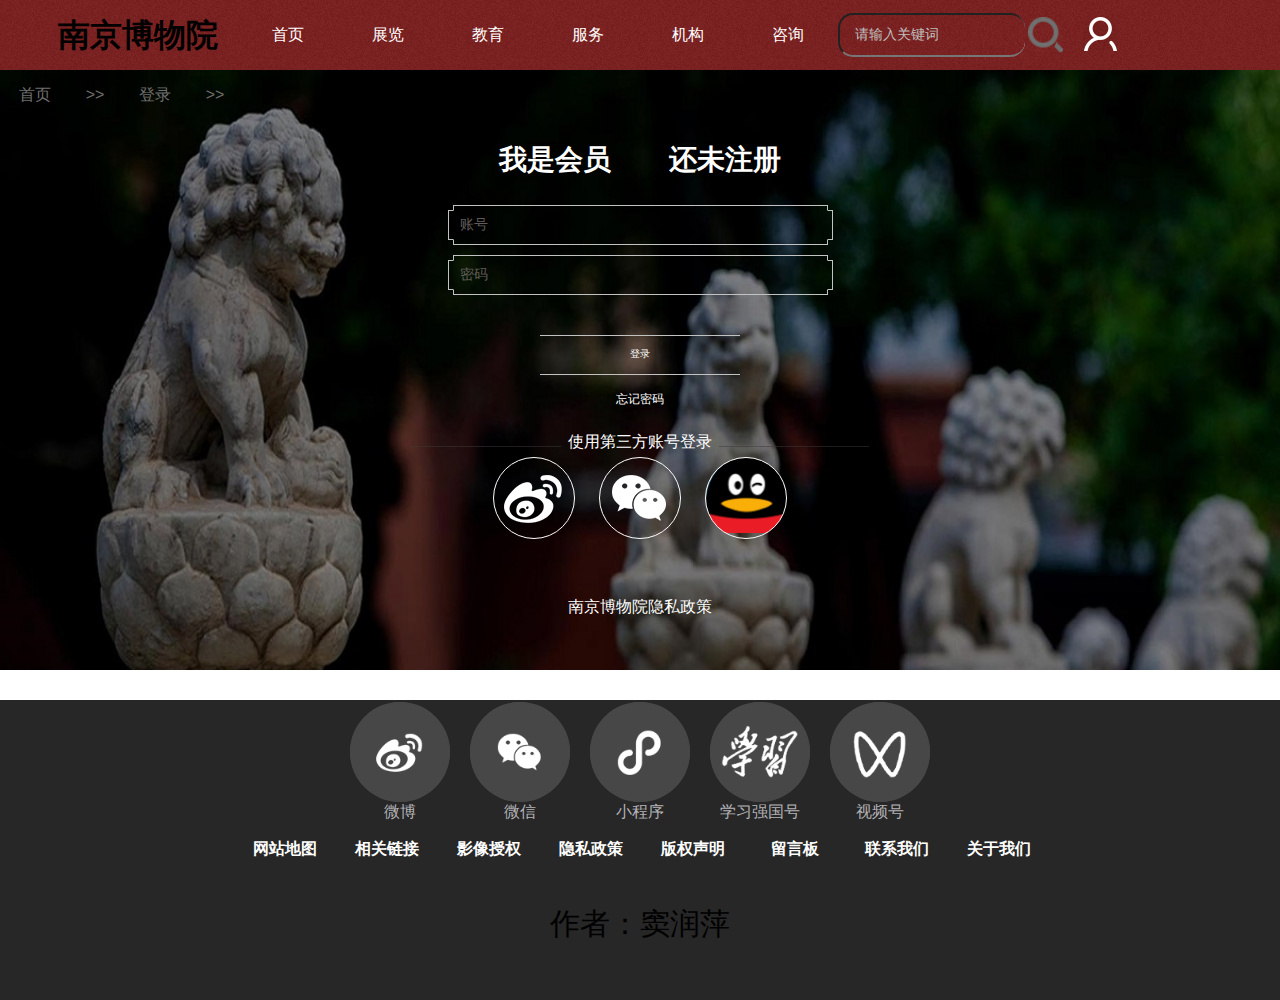
==== commit 9b5a361d: "Add files via upload" ====
--- a/index.html
+++ b/index.html
@@ -2,615 +2,152 @@
 <html lang="en">
 
 <head>
-	<meta charset="UTF-8">
-	<meta http-equiv="X-UA-Compatible" content="IE=edge">
-	<meta name="viewport" content="width=device-width, initial-scale=1.0" />
-
-
-	<title>南京博物院</title>
-	<link rel="stylesheet" href="./css/index.css" />
-	<script src="js/index.js"></script>
+      <meta charset="UTF-8">
+      <meta http-equiv="X-UA-Compatible" content="IE=edge">
+      <meta name="viewport" content="width=device-width, initial-scale=1.0">
+      <title>南京博物院</title>
+      <link rel="stylesheet" href="./css/login.css" />
+      <!-- <script src="js/index.js"></script> -->
 
 
 </head>
 
 <body>
 
-	<nav>
-		<div class="nav">
-			<h1 class="title">南京博物院</h1>
-			<ul class="hang">
-				<li><a href="首页.html">首页</a></li>
-				<li><a href="#">参观</a>
-					<ul>
-						<li><a href="https://www.njmuseum.com/zh/visitIndex">开放时间</a></li>
-						<li><a href="https://www.njmuseum.com/zh/visitIndex">导览地图</a></li>
-						<li><a href="https://www.njmuseum.com/zh/visitIndex">参观须知</a></li>
-						<li><a href="https://www.njmuseum.com/zh/visitIndex">交通路线</a></li>
-						<li><a href="https://www.njmuseum.com/zh/visitIndex">最新公告</a></li>		
-					</ul>
-				</li>
-				<li><a href="#">展览</a>
-					<ul>
-						<li><a href="https://www.njmuseum.com/zh/exhibitionIndex">当前展览</a></li>
-						<li><a href="https://www.njmuseum.com/zh/exhibitionIndex">虚拟展览</a></li>
-						<li><a href="https://www.njmuseum.com/zh/exhibitionIndex">展览回顾</a></li>
-						<li><a href="https://www.njmuseum.com/zh/exhibitionIndex">赴外展览</a></li>
-						<li><a href="https://www.njmuseum.com/zh/exhibitionIndex">展览交流</a></li>
-						<li><a href="https://www.njmuseum.com/zh/exhibitionIndex">在线咨询</a></li>
-					</ul>
-				</li>
-				<li><a href="#">教育</a>
-					<ul>
-						<li><a href="https://www.njmuseum.com/files/nb/video/2024/01/22/fb649ff0db27b0a6d0530d57036dbc8e.mp4">南博视频</a></li>
-						<li><a href="https://www.njmuseum.com/zh/historyList">文史翰林</a></li>
+      <nav>
+            <div class="nav">
+                  <div class="nav-son">
+                        <h1 class="title">南京博物院</h1>
+                        <ul class="hang">
+                              <li><a href="首页.html">首页</a></li>
+                              <li><a href="#">展览</a>
+                              </li>
+                              <li><a href="#">教育</a>
+                              </li>
+                              <li><a href="#">服务</a>
+                              </li>
+                              <li><a href="#">机构</a>
+                              </li>
+                              <li><a href="#">咨询</a>
+                              </li>
+                        </ul>
+                        <!-- 搜索模块 -->
+                        <div class="search">
+                              <input type="text" value="请输入关键词">
+                              <button><img src="web大作业图片素材/ggsearch.png"></button>
+                        </div>
+                        <div class="user">
+                              <botton>
+                                    <a href="登录界面.html" id="user"><img src="web大作业图片素材/user2.png"></a>
+                              </botton>
+                        </div>
+                  </div>
+            </div>
+      </nav>
 
-					</ul>
-				</li>
-				<li><a href="#">服务</a>
-					<ul>
-						<li><a href="https://www.njmuseum.com/zh/serviceIndex">综合服务</a></li>
-						<li><a href="https://www.njmuseum.com/zh/serviceIndex">商品商店</a></li>
+      <!-- 主体模块 -->
+      <div class="body">
+            <!-- <img src="web大作业图片素材/注册界面背景图.jpg"> -->
+            <!-- 主体的上方模块，左上角小链接 -->
+            <div class="body-nav">
+                  <a href="首页.html">首页</a><span>>></span>
+                  <a>登录</a><span>>></span>
+            </div>
+            <!-- 主体的下方模块 -->
+            <div class="login">
+                  <!-- 选择是否已经注册 -->
+                  <div class="zhuce">
+                        <div class="vip"><a href="#">我是会员</a></div>
+                        <div class="no-zhuce"><a href="注册界面.html
+                              ">还未注册</a></div>
+                  </div>
+            </div>
+            <!-- 用一个大盒子装着登录的中心区域 -->
+            <div class="vital">
+                  <!-- 登录的中心区域 -->
+                  <!-- box应该在vital的中心 -->
+                  <div class="box">
+                        <!-- 下面三个窗口应该处于box的中心 -->
+                        <div class="input"><input type="text" class="zhanghao" value="账号"></div>
+                        <div class="input"><input type="text" class="password" value="密码"></div>
 
-					</ul>
-				</li>
-				<li><a href="#">典藏</a>
-					<ul>
-						<li><a href="https://www.njmuseum.com/zh/collectionIndex">典藏文物</a></li>
-						<li><a href="https://www.njmuseum.com/zh/collectionIndex">类别</a></li>
-						<li><a href="https://www.njmuseum.com/zh/collectionIndex">朝代</a></li>
-						<li><a href="https://www.njmuseum.com/zh/collectionIndex">展厅</a></li>
+                        <!-- 点击登录或者忘记密码 -->
+                        <div class="denglu">
+                              <input type="button" value="登录">
+                              <input type="button" value="忘记密码" class="forget">
+                        </div>
 
-					</ul>
-			</ul>
-			<!-- 搜索模块 -->
-			<div class="search">
-				<input type="text" value="请输入关键词">
-				<button><img src="web大作业图片素材/ggsearch.png"></button>
-			</div>
-			<div class="user">
-				<botton>
-					<a href="登录界面.html" id="user"><img src="web大作业图片素材/user2.png"></a>
-				</botton>
-			</div>
-		</div>
-	</nav>
-	<!-- 焦点图区域 -->
-	<div class="promo" id="slider">
-		<ul name="yong1" class="promo-ul">
-			<li name="yong2">
-				<a href="https://vr.njmuseum.com/index.html"><img
-						src="web大作业图片素材/南京博物院2.png" / ></a>
-			</li>
-			<li name="yong2">
-				<a href="https://www.dpm.org.cn/show/257056.html">
-					<img src="web大作业图片素材/主页4.jpg"></a>
-			</li>
-			<li name="yong2">
-				<a href="https://www.dpm.org.cn/auditions/exhibition/detail/256443.html">
-					<img src="web大作业图片素材/主页2.jpg" ></a>
-			</li>
-			<li name="yong2">
-				<a href="https://www.dpm.org.cn/classify_detail/257034.html"><img src="web大作业图片素材/夜游博物院.jpg"></a>
-			</li>
-			<li name="yong2">
-				<a href="#"><img src="web大作业图片素材/主页5.jpg"></a>
-			</li>
-		</ul>
-		
-		<!-- 左侧按钮 -->
-		<div class="left" id="prev"><img src="web大作业图片素材/turnleft.png"></div>
-		<div class="right" id="next"><img src="web大作业图片素材/turnright.png"></div>
+                        <!-- 换账号登录的分界线 -->
+                        <div class="change-box1">
+                              <div class="hengxian"></div>
+                              <div class="change-zhanghao">使用第三方账号登录</div>
+                              <div class="hengxian"></div>
+                        </div>
+                        <!-- 换账号登录的三个链接 -->
+                        <div class="change-box2">
+                              <a class="wb"></a>
+                              <a class="wx"></a>
+                              <a class="qq"></a>
+                        </div>
+                        <!-- 居中的隐私部分 -->
+                        <div class="yinsi"><a>南京博物院隐私政策</a></div>
+                  </div>
+            </div>
+      </div>
 
-		<div id="d2">
-			<ul name="yy" class="promo-nav">
-				<li name="yong3" class="nav-li"></li>
-				<li name="yong3" class="nav-li"></li>
-				<li name="yong3" class="nav-li"></li>
-				<li name="yong3" class="nav-li"></li>
-				<li name="yong3" class="nav-li"></li>
-			</ul>
-		</div>
-	</div>
-	<div class="important">
-		<div class="nr">
-			<div class="nr-news">
-				<div class="nr-news-top">
-					<h1>
-						<a href="https://www.dpm.org.cn/about/info_recent.html" target="_blank"><span><img
-									src="web大作业图片素材/左括号.png"></span>
-							<span class="s1">南博</span>
-							<span>资讯</span>
-							<span><img src="web大作业图片素材/右括号.png"></span>
-						</a>
-					</h1>
-					<a class="more" href="https://www.njmuseum.com/zh/newsIndex">更多
-						<i></i>
-					</a>
-					<a href="声明.html" title="关于故宫博物院在职、离退休人员参加社会文物鉴定等公务性活动的声明" target="_blank" class="news">
-						<em><img src="web大作业图片素材/花样列表前缀.png"></em>
-						【声明】关于南京博物院在职、离退休人员参加社会文物鉴定等公务性活动的声明</a>
-					<a href="严正声明.html" title="关于我院依法对“故宫博物院”享有名称权和对已注册商标的商标专用权的严正声明" target="_blank"
-						class="news">
-						<em><img src="web大作业图片素材/花样列表前缀.png">
-						</em>
-						【严正声明】关于我院依法对“南京博物院”享有名称权和对已注册商标的商标专用权的严正声明</a>
-				</div>
-				<!-- 上下分界 -->
-				<div class="nr-news-bottom">
-					<ul>
-						<li>
-							<p><span>04</span>/11</p>
-							<a href="https://www.njmuseum.com/zh/newsDetails?id=380261"
-								title="我院第八届“梅花戏剧季”将重磅开演" target="_blank">
-								我院第八届“梅花戏剧季”将重磅开演 <em>新</em>
-							</a>
-						</li>
-						<li>
-							<p><span>03</span>/26</p>
-							<a href="https://www.njmuseum.com/zh/newsDetails?id=380221"
-								title="“纸质文物保护国家文物局重点科研基地召开换届会议" target="_blank">
-								“纸质文物保护国家文物局重点科研基地召开换届会议 <em>新</em>
-							</a>
-						</li>
-						<li>
-							<p><span>03</span>/07</p>
-							<a href="https://www.njmuseum.com/zh/newsDetails?id=380187"
-								title="中国博物馆协会博物馆数智化专业委员会成立大会在我院召开" target="_blank">
-								中国博物馆协会博物馆数智化专业委员会成立大会在我院召开 <em>新</em>
-							</a>
-						</li>
-						<li>
-							<p><span>03</span>/01</p>
-							<a href="https://www.njmuseum.com/zh/newsDetails?id=380161" title="国家文物局博物馆与社会文物司副司长吴旻调研我院盘库建档工作" target="_blank">
-								国家文物局博物馆与社会文物司副司长吴旻调研我院盘库建档工作 </a>
-						</li>
-						<li>
-							<p><span>02</span>/08</p>
-							<a href="https://www.njmuseum.com/zh/newsDetails?id=380149"
-								title="“《汉光熠熠——南京博物院藏汉代错银铜牛灯之美》视频作品获2023年度“文明瑰宝 互鉴使者”全媒体传播作品推介活动优秀项目奖" target="_blank">
-								《汉光熠熠——南京博物院藏汉代错银铜牛灯之美》视频作品获2023年度“文明瑰宝 互鉴使者”全媒体传播作品推介活动优秀项目奖 </a>
-						</li>
-						<li>
-							<p><span>02</span>/07</p>
-							<a href="https://www.njmuseum.com/zh/newsDetails?id=380093"
-								title="“南博蓝”志愿团队成立十周年庆典暨2023年工作总结及表彰大会" target="_blank">
-								“南博蓝”志愿团队成立十周年庆典暨2023年工作总结及表彰大会 </a>
-						</li>
-						<li>
-							<p><span>02</span>/01</p>
-							<a href="https://www.njmuseum.com/zh/newsDetails?id=380126"
-								title="院领导慰问奋战在盘库建档工作一线的干部职工"
-								target="_blank">
-								院领导慰问奋战在盘库建档工作一线的干部职工 </a>
-						</li>
-					</ul>
-				</div>
+      <!-- 底部区域 -->
+      <div class="bottom">
+            <!-- 图标链接行，用大div嵌套图标和字 -->
+            <div class="a">
+                  <div class="a-div">
+                        <div class="weibo bottom-div">
+                              <div class="weiboimg bottom-nav">
+                                    <img src="web大作业图片素材/微博图标.png">
+                                    <span>微博</span>
+                              </div>
+                        </div>
+                        <div class="wechat bottom-div">
+                              <div class="wechatimg bottom-nav">
+                                    <img src="web大作业图片素材/微信图标.png">
+                                    <span>微信</span>
+                              </div>
+                        </div>
+                        <div class="xiaochengxu bottom-div">
+                              <div class="xiaochengxuimg bottom-nav">
+                                    <img src="web大作业图片素材/小程序图标.png">
+                                    <span>小程序</span>
+                              </div>
+                        </div>
+                        <div class="xuexi bottom-div">
+                              <div class="xuexiimg bottom-nav">
+                                    <img src="web大作业图片素材/学习强国图标.png">
+                                    <span>学习强国号</span>
+                              </div>
+                        </div>
+                        <div class="shipinhao bottom-div">
+                              <div class="shipinhaoimg bottom-nav">
+                                    <img src="web大作业图片素材/视频号图标.png">
+                                    <span>视频号</span>
+                              </div>
+                        </div>
+                  </div>
+            </div>
+            <div class="nav-foot">
+                  <div class="a-nav">&nbsp;&nbsp;
+                        <a href=""> 网站地图</a>&nbsp;&nbsp;
+                        <a href=""> 相关链接</a>&nbsp;&nbsp;
+                        <a href="">影像授权</a>&nbsp;&nbsp;
+                        <a href=""> 隐私政策</a>&nbsp;&nbsp;
+                        <a href="">版权声明</a>&nbsp;&nbsp;
+                        <a href=""> 留言板</a>&nbsp;&nbsp;
+                        <a href="">联系我们</a>&nbsp;&nbsp;
+                        <a href=""> 关于我们</a>&nbsp;&nbsp;
+                  </div>
+            </div>
+            <div class="copyright">作者：窦润萍</div>
+      </div>
 
 
-			</div>
-			<div class="nr-service">
-				<div class="time">
-					<div class="text">
-						<div class="h1" id="time" style="color: white;">2022 / 1 / 13</div>
-						<div class="h2" style="color: white;">今日开馆</div>
-						<div class="p" style="color: white;">
-							周一逢国家法定节假日全天开放，除夕、大年初一闭馆<strong>入馆参观需验证健康码，测体温，刷身份证</strong></div>
-					</div>
-					<div class="list">
-						<div class="ul flex main-justify">
-							<div class="li">
-								<h1>9:00</h1>
-								<p>开放进馆时间</p>
-							</div>
-							<span></span>
-							<div class="li">
-								<h1>16:00</h1>
-								<p>止票时间<br>
-									(含钟表馆、珍宝馆)</p>
-							</div>
-							<span></span>
-							<div class="li">
-								<h1>16:00</h1>
-								<p>停止入馆时间</p>
-							</div>
-							<span></span>
-							<div class="li last">
-								<h1>17:00</h1>
-								<p>闭馆时间</p>
-							</div>
-						</div>
-					</div>
-
-					<!-- 获取日期 -->
-
-					<script type="text/javascript">
-						function showDate() {
-							//获取系统时间
-							var date = new Date();
-							//获取当前年月日，时分秒
-							var str = date.getFullYear() + "年 " +
-								(date.getMonth() + 1) + "月 " +
-								date.getDate() + "日 " + " " + date.getHours() + "时 " +
-								date.getMinutes() + "分 " +
-								date.getSeconds() + "秒 "
-							//将格式化好的时间显示在叶面的span标签体中
-							var span = document.getElementById("time");
-							//插入span标签中内容
-							span.innerHTML = str.fontcolor("red");
-							//setTimeout(代码, 毫秒数)  经过指定毫秒值后执行指定的代码（只执行一次）
-							window.setTimeout("showDate()", 1000);
-
-						}
-
-						showDate();
-					</script>
-				</div>
-				<div class="tell">
-					<div class="tell-top">
-						<div class="web-tickets">
-							<a href="https://gugong.ktmtech.cn/">
-								<div class="img-tickets">
-									<img src="web大作业图片素材/二维码.png">
-								</div>
-								<div class="p-goupiao">官方预约公众号</div>
-							</a>
-						</div>
-						<div class="wechat-tickets">
-							<a>
-								<div class="img-tickets">
-									<img src="web大作业图片素材/讲解预约公众号.png">
-								</div>
-								<div class="p-goupiao">讲解预约公众号</div>
-							</a>
-						</div>
-						<div class="ask-tellphone">
-							<img src="web大作业图片素材/电话.jpg">
-						</div>
-					</div>
-					<!-- 中间的横线，分隔，美观 -->
-					<div class="nav-tickets"></div>
-					<!-- 底部的服务栏 -->
-					<div class="tell-bottom">
-						<div class="item">
-							<a href="https://www.njmuseum.com/zh/visitIndex">
-								<img src="web大作业图片素材/地图小图标.png">
-								导览地图
-							</a>
-						</div>
-						<div class="item">
-							<a href="https://www.njmuseum.com/zh/visitIndex">
-								<img src="web大作业图片素材/交通路线小图标.png">
-								交通路线
-							</a>
-						</div>
-						<div class="item">
-							<a href="https://www.njmuseum.com/zh/visitIndex">
-								<img src="web大作业图片素材/票务服务小图标.png">
-								在线预约
-							</a>
-						</div>
-						<div class="item">
-							<a href="https://www.njmuseum.com/zh/visitIndex">
-								<img src="web大作业图片素材/游览须知小图标.png">
-								参观须知
-							</a>
-						</div>
-					</div>
-				</div>
-			</div>
-
-			<!-- 花瓶 -->
-			<div class="nr-show">
-				<a href="https://www.njmuseum.com/zh/generalDetails?id=556">
-					<div class="vase">
-						<img src="web大作业图片素材/梅瓶.png"  alt="梅瓶" height="70" width="180"/>
-					</div>
-				</a>
-			</div>
-			<!-- 公告 -->
-			<div class="nr-notice">
-				<div class="nr-notice-top">
-					<h1>
-						<a href="https://www.njmuseum.com/zh/expertIndex" target="_blank"><span><img
-									src="web大作业图片素材/左括号.png"></span>
-							<span class="s1">南博</span>
-							<span>简介</span>
-							<span><img src="web大作业图片素材/右括号.png"></span>
-						</a>
-					</h1>
-					<a class="more" href="https://www.njmuseum.com/zh/articleList?id=1&modular=news">更多
-						<i></i>
-					</a>
-					<a href="https://www.dpm.org.cn/announce_detail/251751.html" title="南京博物院坐落于南京市紫金山南麓、中山门内北侧，占地70000余平方米，是我国第一座由国家投资兴建的大型综合类博物馆，被评为“全国公共文化设施管理先进单位”、“国家一级博物馆”、“中央地方共建国家级博物馆”、“全国爱国主义教育示范基地”。"
-						target="_blank" class="news">
-						<em><img src="web大作业图片素材/花样列表前缀.png"></em>
-						南京博物院坐落于南京市紫金山南麓、中山门内北侧，占地70000余平方米，是我国第一座由国家投资兴建的大型综合类博物馆，被评为“全国公共文化设施管理先进单位”、“国家一级博物馆”、“中央地方共建国家级博物馆”、“全国爱国主义教育示范基地”。</a>
-					<a href="https://www.njmuseum.com/zh/newsDetails?id=380262" title="南京博物院2024年度开放课题申报公告"
-							target="_blank" class="news">
-							<em><img src="web大作业图片素材/花样列表前缀.png">
-							</em>
-							南京博物院2024年度开放课题申报公告</a>
-					</div>
-					<!-- 上下分界 -->
-					<div class="nr-notice-bottom">
-						<ul>
-							<li>
-								<a href="https://www.njmuseum.com/zh/newsDetails?id=380158"
-									title="关于南京博物院艺术馆展陈区域暂停开放的公告" target="_blank">
-									关于南京博物院艺术馆展陈区域暂停开放的公告
-								</a>
-							</li>
-							<li>
-								<a href="https://www.njmuseum.com/zh/newsDetails?id=358140"
-									title="关于进一步优化进馆流程规范参观秩序的通知" target="_blank">
-									关于进一步优化进馆流程规范参观秩序的通知
-								</a>
-							</li>
-							<li>
-								<a href="https://www.njmuseum.com/zh/newsDetails?id=357928"
-									title="南京博物院联合申报2023年江苏省研究生工作站申报书公示" target="_blank">
-									南京博物院联合申报2023年江苏省研究生工作站申报书公示
-								</a>
-							</li>
-						</ul>
-					</div>
-				</div>
-				<!-- 上下分界 -->
-			</div>
-		</div>
-	</div>
-	</div>
-	
-	</div>
-	<div class="artical">
-		<div class="active">
-			<div class="active-top">
-				<h1>
-					<a href="" target="_blank"><span><img src="web大作业图片素材/左括号.png"></span>
-						<span class="s1">博物馆活动</span>
-						<span><img src="web大作业图片素材/右括号.png"></span>
-					</a>
-				</h1>
-				<a class="more" href="https://www.njmuseum.com/zh/educationIndex">更多
-					<i></i>
-				</a>
-			</div>
-			<!-- 上下分界 -->
-			<div class="active-bottom">
-				<ul>
-					<li>
-						<p>2024 / 03 / 30</p>
-						<a href="https://activity.wisdommuseum.cn/reservation/activity/out/loadOutActivity.do" target="_blank"
-							title="“楚国八百年｜涅槃——汉王朝的建立 ">
-							“楚国八百年｜涅槃——汉王朝的建立  </a>
-					</li>
-					<li>
-						<p>2024 / 03 / 29</p>
-						<a href="https://activity.wisdommuseum.cn/reservation/activity/out/loadOutActivity.do" target="_blank"
-							title="“归 流”见楚国兴亡">
-							“归 流”见楚国兴亡 </a>
-					</li>
-					<li>
-						<p>2024 / 03 / 27</p>
-						<a href="https://activity.wisdommuseum.cn/reservation/activity/out/loadOutActivity.do" target="_blank"
-							title="交·融——铭文记">
-							交·融——铭文记 </a>
-					</li>
-					<li>
-						<p>2024 / 03 / 23</p>
-						<a href="https://activity.wisdommuseum.cn/reservation/activity/out/loadOutActivity.do" target="_blank"
-							title="横竖撇捺里的荆楚文明">
-							横竖撇捺里的荆楚文明 </a>
-					</li>
-					<li>
-						<p>2024 / 03 / 20</p>
-						<a href="https://activity.wisdommuseum.cn/reservation/activity/out/loadOutActivity.do" target="_blank"
-							title="交·融——铭文记">
-							交·融——铭文记 </a>
-					</li>
-					<li>
-						<p>2024 / 03 / 16</p>
-						<a href="https://activity.wisdommuseum.cn/reservation/activity/out/loadOutActivity.do" target="_blank"
-							title="无字楚书">
-							无字楚书 </a>
-					</li>
-					<li>
-						<p>2024 / 03 / 17</p>
-						<a href="https://activity.wisdommuseum.cn/reservation/activity/out/loadOutActivity.do" target="_blank"
-							title="楚韵盛宴|青铜荟萃">
-							楚韵盛宴|青铜荟萃 </a>
-					</li>
-				</ul>
-			</div>
-		</div>
-		<div class="research">
-			<div class="research-top">
-				<h1>
-					<a href="" target="_blank"><span><img src="web大作业图片素材/左括号.png"></span>
-						<span class="s1">南博研学</span>
-						<span><img src="web大作业图片素材/右括号.png"></span>
-					</a>
-				</h1>
-				<a class="more" href="https://activity.wisdommuseum.cn/reservation/activity/out/activityOutList.do?activityType=23">更多
-					<i></i>
-				</a>
-			</div>
-			<!-- 上下分界 -->
-			<div class="research-bottom">
-				<ul>
-					<li>
-						<p>2024 / 04 / 20</p>
-						<a href="https://www.dpm.org.cn/classify_detail/257065.html" target="_blank"
-							title="古人的春日乐趣—赏花斗草">
-							古人的春日乐趣—赏花斗草 <em>新</em>
-						</a>
-					</li>
-					<li>
-						<p>2024 / 04 / 20</p>
-						<a href="https://www.dpm.org.cn/classify_detail/257058.html" target="_blank"
-							title="“古人的春日乐趣—春游踏青">
-							古人的春日乐趣—春游踏青 </a>
-					</li>
-					<li>
-						<p>2024 / 04 / 13</p>
-						<a href="https://activity.wisdommuseum.cn/reservation/activity/out/loadOutActivity.do" target="_blank"
-							title="向往的生活——明代“世界第一宫殿” ">
-							向往的生活——明代“世界第一宫殿” </a>
-					</li>
-					<li>
-						<p>2024 / 04 / 06</p>
-						<a href="https://activity.wisdommuseum.cn/reservation/activity/out/loadOutActivity.do" target="_blank"
-							title="千年繁华姑苏城">
-							千年繁华姑苏城 </a>
-					</li>
-					<li>
-						<p>2024 / 03 / 02</p>
-						<a href="https://activity.wisdommuseum.cn/reservation/activity/out/loadOutActivity.do" target="_blank"
-							title="“博物馆里的百科地理篇——打开地图学地理">
-							博物馆里的百科地理篇——打开地图学地理 </a>
-					</li>
-					<li>
-						<p>2024 / 03 / 24</p>
-						<a href="https://activity.wisdommuseum.cn/reservation/activity/out/loadOutActivity.do" target="_blank"
-							title="探秘南京博物院——萌物寻宝大作战">
-							探秘南京博物院——萌物寻宝大作战 </a>
-					</li>
-					<li>
-						<p>2024 / 01 / 21</p>
-						<a href="https://activity.wisdommuseum.cn/reservation/activity/out/loadOutActivity.do" target="_blank"
-							title="长江文明系列课程 |从江豚型陶壶看长江生态变迁">
-							长江文明系列课程 |从江豚型陶壶看长江生态变迁 </a>
-					</li>
-				</ul>
-			</div>
-		</div>
-		<div class="magazine">
-			<div class="yuankan mag">
-				<div class="yuankan-shadow shadow">
-					<ul>
-						<li>
-							<a href="https://mp.weixin.qq.com/s/NaznTD9DgBVky5ZuViGshg" target="_blank"
-								title="《梅花戏剧季》">
-								《梅花戏剧季》 </a>
-						</li>
-						<li>
-							<a href="https://mp.weixin.qq.com/s/c_Vs6H4sk-84poI85Nut-w" target="_blank"
-								title="《锡剧《苏东坡》》">
-								《锡剧《苏东坡》》 </a>
-						</li>
-						<li>
-							<a href="https://www.njmuseum.com/zh/educationIndex" target="_blank"
-								title="京剧《玉堂春》、南京白局、相声">
-								京剧《玉堂春》、南京白局、相声 </a>
-								<li>
-									<a href="https://activity.wisdommuseum.cn/reservation/activity/out/loadOutActivity.do" target="_blank"
-										title="《“丝忆江南”——大美漆器》">
-										《“丝忆江南”——大美漆器》 </a>
-								</li>
-						</li>
-						
-					</ul>
-				</div>
-
-			</div>
-			<div class="zijingcheng mag">
-				<div class="zijingcheng-shadow shadow">
-					<ul>
-						<li><a href="https://activity.wisdommuseum.cn/reservation/activity/out/loadOutActivity.do" target="_blank"
-								title="《莲花灯制作体验》">
-								《莲花灯制作体验》 </a></li>
-						<li><a href="https://activity.wisdommuseum.cn/reservation/activity/out/loadOutActivity.do" target="_blank"
-								title="《梨膏糖及小热昏体验活动 》">
-								《梨膏糖及小热昏体验活动 》 </a>
-						</li>
-						<li><a href="https://activity.wisdommuseum.cn/reservation/activity/out/loadOutActivity.do" target="_blank"
-								title="《南京绒花制作体验》">
-								《南京绒花制作体验》 </a>
-						</li>
-						<li><a href="https://activity.wisdommuseum.cn/reservation/activity/out/loadOutActivity.do" target="_blank"
-								title="《绣荷花团扇 》">
-								《绣荷花团扇 》 </a>
-						</li>
-					</ul>
-				</div>
-			</div>
-		</div>
-	</div>
-	</div>
-	<div class="hall">
-		<div class="hall-one">
-			<a href="图书馆.html">
-				<div class="logo"><img src="web大作业图片素材/图书馆小图标.png"></div>
-				<p>文史之窗</p>
-			</a>
-		</div>
-		<div class="hall-two">
-			<div class="logo"><img src="web大作业图片素材/视听馆小图标.png"></div>
-			<p>非遗表演</p>
-		</div>
-		<div class="hall-three">
-			<div class="logo"><img src="web大作业图片素材/数字文物库小图标.png"></div>
-			<p>数字文物库</p>
-		</div>
-		<div class="hall-four">
-			<div class="logo"><img src="web大作业图片素材/南博展览馆2.png"></div>
-			<p>南博展览馆</p>
-		</div>
-		<div class="hall-five">
-			<div class="logo"><img src="web大作业图片素材/VR故宫小图标.png"></div>
-			<p>南博文创</p>
-		</div>
-	</div>
-	<!-- 底部区域 -->
-	<div class="bottom">
-		<!-- 图标链接行，用大div嵌套图标和字 -->
-		<div class="a">
-			<div class="a-div">
-				<div class="weibo bottom-div">
-					<div class="weiboimg bottom-nav">
-						<img src="web大作业图片素材/微博图标.png">
-						<span>微博</span>
-					</div>
-				</div>
-				<div class="wechat bottom-div">
-					<div class="wechatimg bottom-nav">
-						<img src="web大作业图片素材/微信图标.png">
-						<span>微信</span>
-					</div>
-				</div>
-				<div class="xiaochengxu bottom-div">
-					<div class="xiaochengxuimg bottom-nav">
-						<img src="web大作业图片素材/小程序图标.png">
-						<span>小程序</span>
-					</div>
-				</div>
-				<div class="xuexi bottom-div">
-					<div class="xuexiimg bottom-nav">
-						<img src="web大作业图片素材/学习强国图标.png">
-						<span>学习强国号</span>
-					</div>
-				</div>
-				<div class="shipinhao bottom-div">
-					<div class="shipinhaoimg bottom-nav">
-						<img src="web大作业图片素材/视频号图标.png">
-						<span>视频号</span>
-					</div>
-				</div>
-			</div>
-		</div>
-		<div class="nav-foot">
-			<div class="a-nav">&nbsp;&nbsp;
-			    <a href=""> 网站地图</a>&nbsp;&nbsp;
-				<a href="https://www.njmuseum.com/zh/articleDetails?id=337112">版权声明</a>&nbsp;&nbsp;
-				<a href="https://www.njmuseum.com/zh/articleDetails?id=380000"> 平台公约</a>&nbsp;&nbsp;
-				<a href="https://www.njmuseum.com/zh/articleDetails?id=337114>联系我们</a>&nbsp;&nbsp;
-				<a href=""> 留言板</a>&nbsp;&nbsp;
-				<a href="https://www.njmuseum.com/zh/articleDetails?id=9129"> 文物保护</a>&nbsp;&nbsp;
-			</div>
-		</div>
-		<div class="copyright">作者：窦润萍</div>
-	</div>
 
 </body>
 
--- a/css/login.css
+++ b/css/login.css
@@ -0,0 +1,461 @@
+       * {
+            padding: 0px;
+            margin: 0px;
+            user-select: none;
+            -webkit-user-drag: none;
+
+
+      }
+
+      a {
+            display: block;
+            text-decoration: none;
+            color: white;
+      }
+      li{
+            list-style: none;
+      }
+
+      .nav {
+            /* width: 1204px; */
+            width: 100%;
+            height: 70px;
+            /* background-color:#a90c0c; */
+            background-image: url(../web大作业图片素材/ggred.jpg);
+            /* position: absolute; */
+            position: active;
+            text-align: center;
+      }
+      .nav-son{
+            display: inline-block;
+            width: 1204px;
+      }
+
+      .nav .title {
+            display: inline-block;
+            width: 200px;
+            float: left;
+            line-height: 70px;
+            text-align: center;
+            font-family: KaiTi;
+            font-weight: 900;
+      }
+
+      .nav ul li {
+            display: inline-block;
+            width: 100px;
+            line-height: 70px;
+            float: left;
+            list-style: none;
+            text-align: center;
+            border-radius: 5px;
+            position: relative;
+      }
+
+
+      .nav ul li a {
+            display: inline-block;
+            width: 70px;
+      }
+
+
+
+      .nav ul li ul li {
+            display: inline-block;
+            width: 120px;
+            height: 50px;
+            /* background-color: #a90c0c; */
+            background-image: url(../web大作业图片素材/ggred.jpg);
+
+            border-radius: 5px;
+            line-height: 50px;
+
+
+
+      }
+
+      .nav ul li ul {
+            display: inline-block;
+            width: 100px;
+            visibility: hidden;
+            position: absolute;
+            top: 70px;
+            right: 10px;
+
+
+      }
+
+      .nav ul li ul:hover li {
+            visibility: visible;
+            float: left;
+            /* z-index: 10; */
+      }
+
+      .nav .hang li:hover ul,
+      .nav .hang li a:hover ul,
+      .nav .hang li a:hover {
+
+            color: #cc6633;
+            visibility: visible;
+      }
+
+      /* search搜索模块 */
+      .search {
+            float: left;
+            width: 225px;
+            height: 62px;
+            /* background-color: #a90c0c; */
+            background-image: url(../web大作业图片素材/ggred.jpg);
+            position: relative;
+            margin-left: 0px;
+            overflow: hidden;
+            
+      }
+
+      .search input {
+            width: 170px;
+            height: 40px;
+            /* border: 1px #a90c0c; */
+            background-image: url(../web大作业图片素材/ggred.jpg);
+
+            border-right: 0px;
+            color: #bfbfbf;
+            font-size: 14px;
+            padding-left: 15px;
+            margin-top: 13px;
+            border-radius: 15px;
+            float: left;
+      }
+
+      .search button {
+            margin-top: 17px;
+            margin-left: 2px;
+            width: 35px;
+            height: 35px;
+            /* float: left; */
+            border: 0px;          
+            background: url(../web大作业图片素材/ggred.jpg);
+            /* background: url(../web大作业图片素材/search1.png) no-repeat #a90c0c; */
+            /* overflow: hidden; */
+            position: relative;
+      }
+      .search button img{
+            width: 35px;
+            /* height: 35px; */
+            float: left;
+            
+
+      }
+
+      .search button:hover {
+            position: absolute;
+            top:-50px;
+           
+            
+      }
+
+      .user button {
+
+            height: 32px;
+            width: 95px;
+
+      }
+
+      .user {
+            margin-top: 17px;
+            margin-left: 20px;
+            float: left;
+            overflow: hidden;
+            height: 34px;
+            width:50px;
+            position: relative;
+
+      }
+
+      .user button img {
+            position: absolute;
+            /* top: -41px; */
+            float: top;
+      }
+
+      #user {
+            display: block;
+            height: 30px;
+            float: left;
+            /* width: 95px; */
+            /* margin-left: 30px; */
+
+
+      }
+
+      #user img:hover {
+            position: absolute;
+            top: -41px;
+
+      }
+
+      /* 链接区域 */
+
+      .body{
+          /* width: 1204px; */
+            width: 100%;
+            height: 600px;
+         
+            background: url(../web大作业图片素材/注册界面背景图.jpg) center top no-repeat;
+           
+            color: #fff;
+            /* padding: 90px 0 50px; */
+            background-size: cover;
+            box-sizing: border-box;
+            position: relative;
+            /* z-index: -1; */
+            text-align: center;
+
+      }
+
+      .body-nav{
+            width: 1204px;
+            height: 50px;
+            padding: 0px;
+            display: block;
+      }
+      .body-nav a,
+      .body-nav span{
+            
+            display:block;
+            width: 50px;
+            float: left;
+            padding-left:10px ;
+            line-height: 50px;
+            color: #707070;
+            font-family: 微软雅黑,'Heiti SC',黑体,Arial;
+      }
+      .body-nav a:hover{
+            font-size: larger;
+      }
+
+      /* 我是会员/还未注册 */
+      .login{
+            /* z-index: 10; */
+            display: block;
+            width: 1100px;
+            height: 80px;
+            /* 使子盒子居中 */
+            margin: auto;
+            /* margin-top:30px; */
+            /* background-color: blue; */
+
+            text-align: center;
+      }
+      .login .zhuce{
+            display: inline-block;
+      }
+      .login .zhuce div
+      {
+            display: block;
+            width: 150px;
+            height: 80px;
+            float: left;       
+            /* background-color: hotpink; */
+            line-height: 80px;
+            font-size: 28px;
+            font-weight: bold;
+      }
+      .zhuce .vip{
+            margin-right: 10px;
+      }
+      .zhuce .no-zhuce{
+            margin-left: 10px;
+      }
+      .zhuce a:hover{
+            color: coral;
+      }
+
+      /* 输入框区域 */
+      .vital{
+            width: 100%;
+            height: 300px;
+            /* background-color: coral; */
+            text-align: center;
+      }
+      .box{
+            /* position: relative; */
+            width: 500px;
+            display: inline-block;
+
+      }
+      .input{
+            display: inline-block;
+            width: 500px;
+            height: 50px;
+            background: url(../web大作业图片素材/登录界面边框.png) center center no-repeat;
+            /* position: absolute; */
+      }
+      .input input{
+            display: inline-block;
+            width: 360px;
+            height: 25px;
+            color: rgb(97, 92, 90);
+            line-height: 20px;
+            font-size:14px;
+            margin-top: 12px;
+            border:none;
+            background: none;
+      }
+      .denglu{
+            display: inline-block;
+            width: 200px;
+            height: 50px;
+            margin-top: 30px;
+            background: url(../web大作业图片素材/登录界面边框.png) center center no-repeat;
+      }
+      .denglu input{
+            display: inline-block;
+            width: 200px;
+            height: 25px;
+            color: white;
+            line-height: 20px;
+            font-size:10px;
+            margin-top: 11px;
+            border:none;
+            background: none;
+      }
+      .denglu .forget{
+            font-size: 12px;
+            margin-top: 20px;
+      }
+      .denglu input:hover{
+            color: coral;
+
+      }
+
+      .change-box1{
+            width: 100%;
+            height: 30px;
+            margin-top: 20px;
+            text-align: center;
+            /* background-color: white ; */
+      }
+
+      .change-box1 .hengxian{
+            width: 150px;
+            height: 0px;
+            border-top: 1px solid rgba(61, 55, 55, 0.5);
+            display: inline-block;
+            /* background-color: rgb(255, 0, 0); */
+      }
+      .change-box1 .change-zhanghao{
+            width: 150px;
+            height:30px;
+            display: inline-block;
+            /* background-color: hotpink; */
+            line-height: 30px;
+      }
+      .change-box2{
+            width: 100%;
+            height: 80px;
+            text-align: center;
+            /* background-color:hotpink ; */
+      }
+      .change-box2 a{
+            display: inline-block;
+            width: 80px;
+            height: 80px;
+            border: 1px solid white;
+            border-radius:100%;
+            margin:0 10px;
+            /* background-color: indianred; */
+
+      }
+      .change-box2 .wb{
+            background: url(../web大作业图片素材/微博图标.png) center center no-repeat;
+      }
+      .change-box2 .wx{
+            background: url(../web大作业图片素材/微信图标.png) center center no-repeat;
+      }
+      .change-box2 .qq{
+            background: url(../web大作业图片素材/qq.png) top center no-repeat;
+      }
+      .change-box2 a:hover{
+            transform: scale(1.03);
+      }
+      .yinsi{
+            width: 100%;
+            height: 40px;
+            margin-top: 50px;
+      }
+      .yinsi a{
+            width: auto;
+            height: 40px;
+            line-height: 40px;
+      }
+      .yinsi a:hover{
+            color: violet;
+      }
+      
+/* 底部区域 */
+      .bottom{
+            /* width: 1204px; */
+            width: 100%;
+            height: 300px;
+            background-color: #272727;
+            margin-top: 30px;
+            text-align: center;
+      }
+      .bottom .a{
+            height: 100px;
+            background-color: #272727;
+            display: inline-block;
+      } /* 让图标那一行居中 */
+      
+      .a .bottom-div{
+            display: block;
+            width: 100px;
+            height: 120px;
+            margin:2px 10px;
+            float: left;
+            
+      }
+      .bottom-nav,.bottom-nav img{
+            display: block;
+            width: 100px;
+            height: 100px;
+            /* margin:0 10px; */
+            background-color: #474747;
+            float: left;
+            border-radius: 50px;
+      }
+      .bottom-nav img:hover{
+            transform: scale(1.02);
+      }
+      .a-div span{
+            display: block;
+            color: #b4b3b8;
+            font-size: 16px;
+            text-align: center;
+      }
+      .nav-foot{
+           display: inline-block;
+           width: 100%;
+           height: 30px;
+           float: left;
+           text-align: center;
+           margin-top: 30px;
+      }
+      .nav-foot .a-nav{
+            /* margin-left: 250px; */
+           display: inline-block;
+
+      }
+      .nav-foot a{
+            display: inline-block;
+            width: 80px;
+            margin:5px;
+            font-weight: bold;
+            /* float: left; */
+      }
+      .copyright{
+            margin-top: 100px;
+            text-align: center;
+            font-size: 30px;
+      }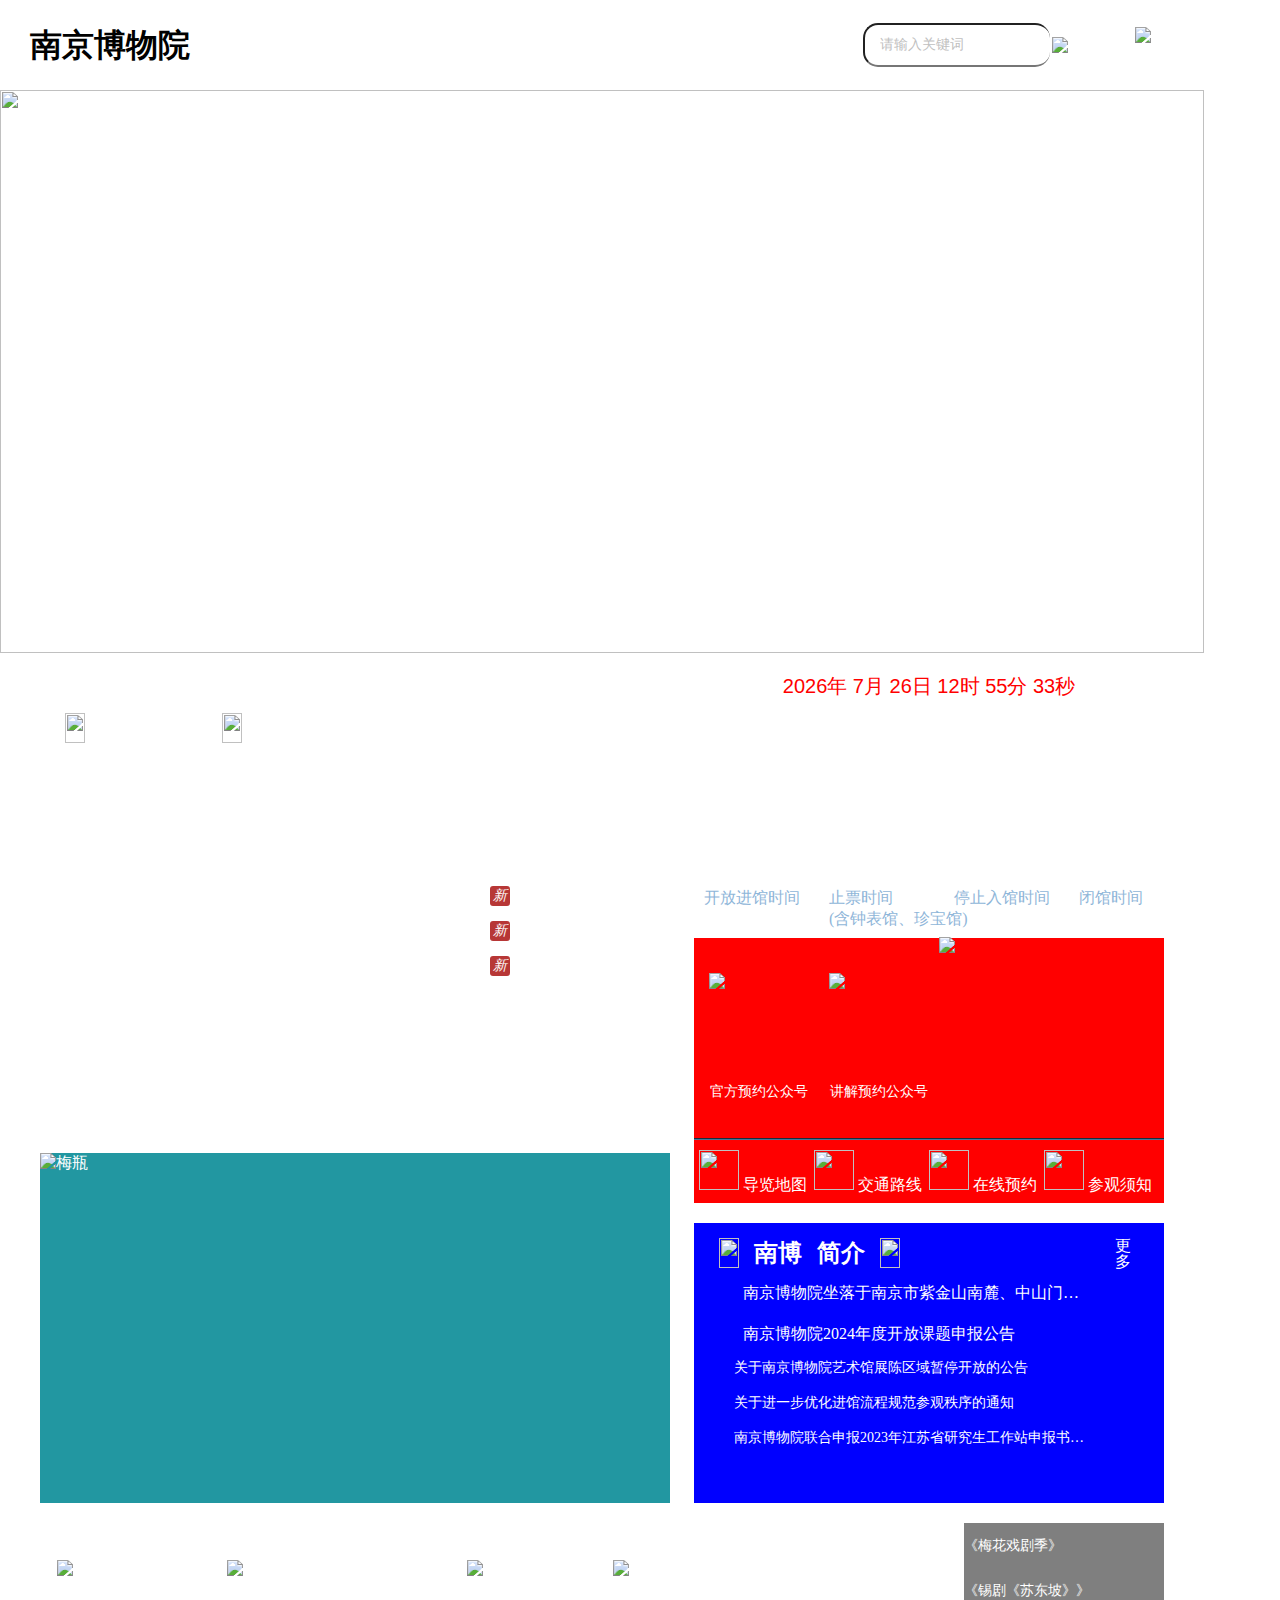
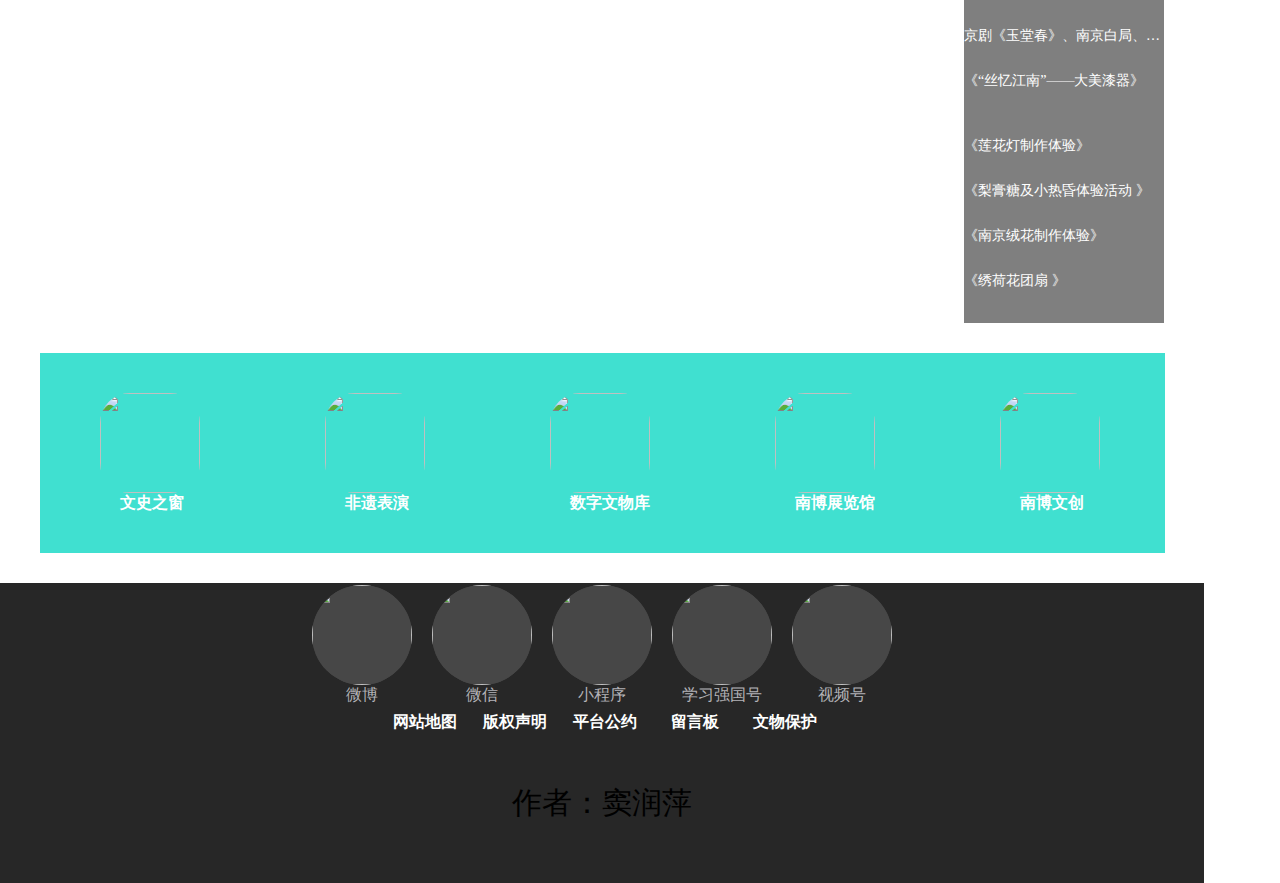
==== commit 01b88bd0: "Add files via upload" ====
--- a/index.html
+++ b/index.html
@@ -2,152 +2,615 @@
 <html lang="en">
 
 <head>
-      <meta charset="UTF-8">
-      <meta http-equiv="X-UA-Compatible" content="IE=edge">
-      <meta name="viewport" content="width=device-width, initial-scale=1.0">
-      <title>南京博物院</title>
-      <link rel="stylesheet" href="./css/login.css" />
-      <!-- <script src="js/index.js"></script> -->
+	<meta charset="UTF-8">
+	<meta http-equiv="X-UA-Compatible" content="IE=edge">
+	<meta name="viewport" content="width=device-width, initial-scale=1.0" />
+
+
+	<title>南京博物院</title>
+	<link rel="stylesheet" href="./css/index.css" />
+	<script src="js/index.js"></script>
 
 
 </head>
 
 <body>
 
-      <nav>
-            <div class="nav">
-                  <div class="nav-son">
-                        <h1 class="title">南京博物院</h1>
-                        <ul class="hang">
-                              <li><a href="首页.html">首页</a></li>
-                              <li><a href="#">展览</a>
-                              </li>
-                              <li><a href="#">教育</a>
-                              </li>
-                              <li><a href="#">服务</a>
-                              </li>
-                              <li><a href="#">机构</a>
-                              </li>
-                              <li><a href="#">咨询</a>
-                              </li>
-                        </ul>
-                        <!-- 搜索模块 -->
-                        <div class="search">
-                              <input type="text" value="请输入关键词">
-                              <button><img src="web大作业图片素材/ggsearch.png"></button>
-                        </div>
-                        <div class="user">
-                              <botton>
-                                    <a href="登录界面.html" id="user"><img src="web大作业图片素材/user2.png"></a>
-                              </botton>
-                        </div>
-                  </div>
-            </div>
-      </nav>
-
-      <!-- 主体模块 -->
-      <div class="body">
-            <!-- <img src="web大作业图片素材/注册界面背景图.jpg"> -->
-            <!-- 主体的上方模块，左上角小链接 -->
-            <div class="body-nav">
-                  <a href="首页.html">首页</a><span>>></span>
-                  <a>登录</a><span>>></span>
-            </div>
-            <!-- 主体的下方模块 -->
-            <div class="login">
-                  <!-- 选择是否已经注册 -->
-                  <div class="zhuce">
-                        <div class="vip"><a href="#">我是会员</a></div>
-                        <div class="no-zhuce"><a href="注册界面.html
-                              ">还未注册</a></div>
-                  </div>
-            </div>
-            <!-- 用一个大盒子装着登录的中心区域 -->
-            <div class="vital">
-                  <!-- 登录的中心区域 -->
-                  <!-- box应该在vital的中心 -->
-                  <div class="box">
-                        <!-- 下面三个窗口应该处于box的中心 -->
-                        <div class="input"><input type="text" class="zhanghao" value="账号"></div>
-                        <div class="input"><input type="text" class="password" value="密码"></div>
-
-                        <!-- 点击登录或者忘记密码 -->
-                        <div class="denglu">
-                              <input type="button" value="登录">
-                              <input type="button" value="忘记密码" class="forget">
-                        </div>
-
-                        <!-- 换账号登录的分界线 -->
-                        <div class="change-box1">
-                              <div class="hengxian"></div>
-                              <div class="change-zhanghao">使用第三方账号登录</div>
-                              <div class="hengxian"></div>
-                        </div>
-                        <!-- 换账号登录的三个链接 -->
-                        <div class="change-box2">
-                              <a class="wb"></a>
-                              <a class="wx"></a>
-                              <a class="qq"></a>
-                        </div>
-                        <!-- 居中的隐私部分 -->
-                        <div class="yinsi"><a>南京博物院隐私政策</a></div>
-                  </div>
-            </div>
-      </div>
-
-      <!-- 底部区域 -->
-      <div class="bottom">
-            <!-- 图标链接行，用大div嵌套图标和字 -->
-            <div class="a">
-                  <div class="a-div">
-                        <div class="weibo bottom-div">
-                              <div class="weiboimg bottom-nav">
-                                    <img src="web大作业图片素材/微博图标.png">
-                                    <span>微博</span>
-                              </div>
-                        </div>
-                        <div class="wechat bottom-div">
-                              <div class="wechatimg bottom-nav">
-                                    <img src="web大作业图片素材/微信图标.png">
-                                    <span>微信</span>
-                              </div>
-                        </div>
-                        <div class="xiaochengxu bottom-div">
-                              <div class="xiaochengxuimg bottom-nav">
-                                    <img src="web大作业图片素材/小程序图标.png">
-                                    <span>小程序</span>
-                              </div>
-                        </div>
-                        <div class="xuexi bottom-div">
-                              <div class="xuexiimg bottom-nav">
-                                    <img src="web大作业图片素材/学习强国图标.png">
-                                    <span>学习强国号</span>
-                              </div>
-                        </div>
-                        <div class="shipinhao bottom-div">
-                              <div class="shipinhaoimg bottom-nav">
-                                    <img src="web大作业图片素材/视频号图标.png">
-                                    <span>视频号</span>
-                              </div>
-                        </div>
-                  </div>
-            </div>
-            <div class="nav-foot">
-                  <div class="a-nav">&nbsp;&nbsp;
-                        <a href=""> 网站地图</a>&nbsp;&nbsp;
-                        <a href=""> 相关链接</a>&nbsp;&nbsp;
-                        <a href="">影像授权</a>&nbsp;&nbsp;
-                        <a href=""> 隐私政策</a>&nbsp;&nbsp;
-                        <a href="">版权声明</a>&nbsp;&nbsp;
-                        <a href=""> 留言板</a>&nbsp;&nbsp;
-                        <a href="">联系我们</a>&nbsp;&nbsp;
-                        <a href=""> 关于我们</a>&nbsp;&nbsp;
-                  </div>
-            </div>
-            <div class="copyright">作者：窦润萍</div>
-      </div>
-
-
+	<nav>
+		<div class="nav">
+			<h1 class="title">南京博物院</h1>
+			<ul class="hang">
+				<li><a href="首页.html">首页</a></li>
+				<li><a href="#">参观</a>
+					<ul>
+						<li><a href="https://www.njmuseum.com/zh/visitIndex">开放时间</a></li>
+						<li><a href="https://www.njmuseum.com/zh/visitIndex">导览地图</a></li>
+						<li><a href="https://www.njmuseum.com/zh/visitIndex">参观须知</a></li>
+						<li><a href="https://www.njmuseum.com/zh/visitIndex">交通路线</a></li>
+						<li><a href="https://www.njmuseum.com/zh/visitIndex">最新公告</a></li>		
+					</ul>
+				</li>
+				<li><a href="#">展览</a>
+					<ul>
+						<li><a href="https://www.njmuseum.com/zh/exhibitionIndex">当前展览</a></li>
+						<li><a href="https://www.njmuseum.com/zh/exhibitionIndex">虚拟展览</a></li>
+						<li><a href="https://www.njmuseum.com/zh/exhibitionIndex">展览回顾</a></li>
+						<li><a href="https://www.njmuseum.com/zh/exhibitionIndex">赴外展览</a></li>
+						<li><a href="https://www.njmuseum.com/zh/exhibitionIndex">展览交流</a></li>
+						<li><a href="https://www.njmuseum.com/zh/exhibitionIndex">在线咨询</a></li>
+					</ul>
+				</li>
+				<li><a href="#">教育</a>
+					<ul>
+						<li><a href="https://www.njmuseum.com/files/nb/video/2024/01/22/fb649ff0db27b0a6d0530d57036dbc8e.mp4">南博视频</a></li>
+						<li><a href="https://www.njmuseum.com/zh/historyList">文史翰林</a></li>
+
+					</ul>
+				</li>
+				<li><a href="#">服务</a>
+					<ul>
+						<li><a href="https://www.njmuseum.com/zh/serviceIndex">综合服务</a></li>
+						<li><a href="https://www.njmuseum.com/zh/serviceIndex">商品商店</a></li>
+
+					</ul>
+				</li>
+				<li><a href="#">典藏</a>
+					<ul>
+						<li><a href="https://www.njmuseum.com/zh/collectionIndex">典藏文物</a></li>
+						<li><a href="https://www.njmuseum.com/zh/collectionIndex">类别</a></li>
+						<li><a href="https://www.njmuseum.com/zh/collectionIndex">朝代</a></li>
+						<li><a href="https://www.njmuseum.com/zh/collectionIndex">展厅</a></li>
+
+					</ul>
+			</ul>
+			<!-- 搜索模块 -->
+			<div class="search">
+				<input type="text" value="请输入关键词">
+				<button><img src="web大作业图片素材/ggsearch.png"></button>
+			</div>
+			<div class="user">
+				<botton>
+					<a href="登录界面.html" id="user"><img src="web大作业图片素材/user2.png"></a>
+				</botton>
+			</div>
+		</div>
+	</nav>
+	<!-- 焦点图区域 -->
+	<div class="promo" id="slider">
+		<ul name="yong1" class="promo-ul">
+			<li name="yong2">
+				<a href="https://vr.njmuseum.com/index.html"><img
+						src="web大作业图片素材/南京博物院2.png" / ></a>
+			</li>
+			<li name="yong2">
+				<a href="https://www.dpm.org.cn/show/257056.html">
+					<img src="web大作业图片素材/主页4.jpg"></a>
+			</li>
+			<li name="yong2">
+				<a href="https://www.dpm.org.cn/auditions/exhibition/detail/256443.html">
+					<img src="web大作业图片素材/主页2.jpg" ></a>
+			</li>
+			<li name="yong2">
+				<a href="https://www.dpm.org.cn/classify_detail/257034.html"><img src="web大作业图片素材/夜游博物院.jpg"></a>
+			</li>
+			<li name="yong2">
+				<a href="#"><img src="web大作业图片素材/主页5.jpg"></a>
+			</li>
+		</ul>
+		
+		<!-- 左侧按钮 -->
+		<div class="left" id="prev"><img src="web大作业图片素材/turnleft.png"></div>
+		<div class="right" id="next"><img src="web大作业图片素材/turnright.png"></div>
+
+		<div id="d2">
+			<ul name="yy" class="promo-nav">
+				<li name="yong3" class="nav-li"></li>
+				<li name="yong3" class="nav-li"></li>
+				<li name="yong3" class="nav-li"></li>
+				<li name="yong3" class="nav-li"></li>
+				<li name="yong3" class="nav-li"></li>
+			</ul>
+		</div>
+	</div>
+	<div class="important">
+		<div class="nr">
+			<div class="nr-news">
+				<div class="nr-news-top">
+					<h1>
+						<a href="https://www.dpm.org.cn/about/info_recent.html" target="_blank"><span><img
+									src="web大作业图片素材/左括号.png"></span>
+							<span class="s1">南博</span>
+							<span>资讯</span>
+							<span><img src="web大作业图片素材/右括号.png"></span>
+						</a>
+					</h1>
+					<a class="more" href="https://www.njmuseum.com/zh/newsIndex">更多
+						<i></i>
+					</a>
+					<a href="声明.html" title="关于故宫博物院在职、离退休人员参加社会文物鉴定等公务性活动的声明" target="_blank" class="news">
+						<em><img src="web大作业图片素材/花样列表前缀.png"></em>
+						【声明】关于南京博物院在职、离退休人员参加社会文物鉴定等公务性活动的声明</a>
+					<a href="严正声明.html" title="关于我院依法对“故宫博物院”享有名称权和对已注册商标的商标专用权的严正声明" target="_blank"
+						class="news">
+						<em><img src="web大作业图片素材/花样列表前缀.png">
+						</em>
+						【严正声明】关于我院依法对“南京博物院”享有名称权和对已注册商标的商标专用权的严正声明</a>
+				</div>
+				<!-- 上下分界 -->
+				<div class="nr-news-bottom">
+					<ul>
+						<li>
+							<p><span>04</span>/11</p>
+							<a href="https://www.njmuseum.com/zh/newsDetails?id=380261"
+								title="我院第八届“梅花戏剧季”将重磅开演" target="_blank">
+								我院第八届“梅花戏剧季”将重磅开演 <em>新</em>
+							</a>
+						</li>
+						<li>
+							<p><span>03</span>/26</p>
+							<a href="https://www.njmuseum.com/zh/newsDetails?id=380221"
+								title="“纸质文物保护国家文物局重点科研基地召开换届会议" target="_blank">
+								“纸质文物保护国家文物局重点科研基地召开换届会议 <em>新</em>
+							</a>
+						</li>
+						<li>
+							<p><span>03</span>/07</p>
+							<a href="https://www.njmuseum.com/zh/newsDetails?id=380187"
+								title="中国博物馆协会博物馆数智化专业委员会成立大会在我院召开" target="_blank">
+								中国博物馆协会博物馆数智化专业委员会成立大会在我院召开 <em>新</em>
+							</a>
+						</li>
+						<li>
+							<p><span>03</span>/01</p>
+							<a href="https://www.njmuseum.com/zh/newsDetails?id=380161" title="国家文物局博物馆与社会文物司副司长吴旻调研我院盘库建档工作" target="_blank">
+								国家文物局博物馆与社会文物司副司长吴旻调研我院盘库建档工作 </a>
+						</li>
+						<li>
+							<p><span>02</span>/08</p>
+							<a href="https://www.njmuseum.com/zh/newsDetails?id=380149"
+								title="“《汉光熠熠——南京博物院藏汉代错银铜牛灯之美》视频作品获2023年度“文明瑰宝 互鉴使者”全媒体传播作品推介活动优秀项目奖" target="_blank">
+								《汉光熠熠——南京博物院藏汉代错银铜牛灯之美》视频作品获2023年度“文明瑰宝 互鉴使者”全媒体传播作品推介活动优秀项目奖 </a>
+						</li>
+						<li>
+							<p><span>02</span>/07</p>
+							<a href="https://www.njmuseum.com/zh/newsDetails?id=380093"
+								title="“南博蓝”志愿团队成立十周年庆典暨2023年工作总结及表彰大会" target="_blank">
+								“南博蓝”志愿团队成立十周年庆典暨2023年工作总结及表彰大会 </a>
+						</li>
+						<li>
+							<p><span>02</span>/01</p>
+							<a href="https://www.njmuseum.com/zh/newsDetails?id=380126"
+								title="院领导慰问奋战在盘库建档工作一线的干部职工"
+								target="_blank">
+								院领导慰问奋战在盘库建档工作一线的干部职工 </a>
+						</li>
+					</ul>
+				</div>
+
+
+			</div>
+			<div class="nr-service">
+				<div class="time">
+					<div class="text">
+						<div class="h1" id="time" style="color: white;">2022 / 1 / 13</div>
+						<div class="h2" style="color: white;">今日开馆</div>
+						<div class="p" style="color: white;">
+							周一逢国家法定节假日全天开放，除夕、大年初一闭馆<strong>入馆参观需验证健康码，测体温，刷身份证</strong></div>
+					</div>
+					<div class="list">
+						<div class="ul flex main-justify">
+							<div class="li">
+								<h1>9:00</h1>
+								<p>开放进馆时间</p>
+							</div>
+							<span></span>
+							<div class="li">
+								<h1>16:00</h1>
+								<p>止票时间<br>
+									(含钟表馆、珍宝馆)</p>
+							</div>
+							<span></span>
+							<div class="li">
+								<h1>16:00</h1>
+								<p>停止入馆时间</p>
+							</div>
+							<span></span>
+							<div class="li last">
+								<h1>17:00</h1>
+								<p>闭馆时间</p>
+							</div>
+						</div>
+					</div>
+
+					<!-- 获取日期 -->
+
+					<script type="text/javascript">
+						function showDate() {
+							//获取系统时间
+							var date = new Date();
+							//获取当前年月日，时分秒
+							var str = date.getFullYear() + "年 " +
+								(date.getMonth() + 1) + "月 " +
+								date.getDate() + "日 " + " " + date.getHours() + "时 " +
+								date.getMinutes() + "分 " +
+								date.getSeconds() + "秒 "
+							//将格式化好的时间显示在叶面的span标签体中
+							var span = document.getElementById("time");
+							//插入span标签中内容
+							span.innerHTML = str.fontcolor("red");
+							//setTimeout(代码, 毫秒数)  经过指定毫秒值后执行指定的代码（只执行一次）
+							window.setTimeout("showDate()", 1000);
+
+						}
+
+						showDate();
+					</script>
+				</div>
+				<div class="tell">
+					<div class="tell-top">
+						<div class="web-tickets">
+							<a href="https://gugong.ktmtech.cn/">
+								<div class="img-tickets">
+									<img src="web大作业图片素材/二维码.png">
+								</div>
+								<div class="p-goupiao">官方预约公众号</div>
+							</a>
+						</div>
+						<div class="wechat-tickets">
+							<a>
+								<div class="img-tickets">
+									<img src="web大作业图片素材/讲解预约公众号.png">
+								</div>
+								<div class="p-goupiao">讲解预约公众号</div>
+							</a>
+						</div>
+						<div class="ask-tellphone">
+							<img src="web大作业图片素材/电话.jpg">
+						</div>
+					</div>
+					<!-- 中间的横线，分隔，美观 -->
+					<div class="nav-tickets"></div>
+					<!-- 底部的服务栏 -->
+					<div class="tell-bottom">
+						<div class="item">
+							<a href="https://www.njmuseum.com/zh/visitIndex">
+								<img src="web大作业图片素材/地图小图标.png">
+								导览地图
+							</a>
+						</div>
+						<div class="item">
+							<a href="https://www.njmuseum.com/zh/visitIndex">
+								<img src="web大作业图片素材/交通路线小图标.png">
+								交通路线
+							</a>
+						</div>
+						<div class="item">
+							<a href="https://www.njmuseum.com/zh/visitIndex">
+								<img src="web大作业图片素材/票务服务小图标.png">
+								在线预约
+							</a>
+						</div>
+						<div class="item">
+							<a href="https://www.njmuseum.com/zh/visitIndex">
+								<img src="web大作业图片素材/游览须知小图标.png">
+								参观须知
+							</a>
+						</div>
+					</div>
+				</div>
+			</div>
+
+			<!-- 花瓶 -->
+			<div class="nr-show">
+				<a href="https://www.njmuseum.com/zh/generalDetails?id=556">
+					<div class="vase">
+						<img src="web大作业图片素材/梅瓶.png"  alt="梅瓶" height="70" width="180"/>
+					</div>
+				</a>
+			</div>
+			<!-- 公告 -->
+			<div class="nr-notice">
+				<div class="nr-notice-top">
+					<h1>
+						<a href="https://www.njmuseum.com/zh/expertIndex" target="_blank"><span><img
+									src="web大作业图片素材/左括号.png"></span>
+							<span class="s1">南博</span>
+							<span>简介</span>
+							<span><img src="web大作业图片素材/右括号.png"></span>
+						</a>
+					</h1>
+					<a class="more" href="https://www.njmuseum.com/zh/articleList?id=1&modular=news">更多
+						<i></i>
+					</a>
+					<a href="https://www.dpm.org.cn/announce_detail/251751.html" title="南京博物院坐落于南京市紫金山南麓、中山门内北侧，占地70000余平方米，是我国第一座由国家投资兴建的大型综合类博物馆，被评为“全国公共文化设施管理先进单位”、“国家一级博物馆”、“中央地方共建国家级博物馆”、“全国爱国主义教育示范基地”。"
+						target="_blank" class="news">
+						<em><img src="web大作业图片素材/花样列表前缀.png"></em>
+						南京博物院坐落于南京市紫金山南麓、中山门内北侧，占地70000余平方米，是我国第一座由国家投资兴建的大型综合类博物馆，被评为“全国公共文化设施管理先进单位”、“国家一级博物馆”、“中央地方共建国家级博物馆”、“全国爱国主义教育示范基地”。</a>
+					<a href="https://www.njmuseum.com/zh/newsDetails?id=380262" title="南京博物院2024年度开放课题申报公告"
+							target="_blank" class="news">
+							<em><img src="web大作业图片素材/花样列表前缀.png">
+							</em>
+							南京博物院2024年度开放课题申报公告</a>
+					</div>
+					<!-- 上下分界 -->
+					<div class="nr-notice-bottom">
+						<ul>
+							<li>
+								<a href="https://www.njmuseum.com/zh/newsDetails?id=380158"
+									title="关于南京博物院艺术馆展陈区域暂停开放的公告" target="_blank">
+									关于南京博物院艺术馆展陈区域暂停开放的公告
+								</a>
+							</li>
+							<li>
+								<a href="https://www.njmuseum.com/zh/newsDetails?id=358140"
+									title="关于进一步优化进馆流程规范参观秩序的通知" target="_blank">
+									关于进一步优化进馆流程规范参观秩序的通知
+								</a>
+							</li>
+							<li>
+								<a href="https://www.njmuseum.com/zh/newsDetails?id=357928"
+									title="南京博物院联合申报2023年江苏省研究生工作站申报书公示" target="_blank">
+									南京博物院联合申报2023年江苏省研究生工作站申报书公示
+								</a>
+							</li>
+						</ul>
+					</div>
+				</div>
+				<!-- 上下分界 -->
+			</div>
+		</div>
+	</div>
+	</div>
+	
+	</div>
+	<div class="artical">
+		<div class="active">
+			<div class="active-top">
+				<h1>
+					<a href="" target="_blank"><span><img src="web大作业图片素材/左括号.png"></span>
+						<span class="s1">博物馆活动</span>
+						<span><img src="web大作业图片素材/右括号.png"></span>
+					</a>
+				</h1>
+				<a class="more" href="https://www.njmuseum.com/zh/educationIndex">更多
+					<i></i>
+				</a>
+			</div>
+			<!-- 上下分界 -->
+			<div class="active-bottom">
+				<ul>
+					<li>
+						<p>2024 / 03 / 30</p>
+						<a href="https://activity.wisdommuseum.cn/reservation/activity/out/loadOutActivity.do" target="_blank"
+							title="“楚国八百年｜涅槃——汉王朝的建立 ">
+							“楚国八百年｜涅槃——汉王朝的建立  </a>
+					</li>
+					<li>
+						<p>2024 / 03 / 29</p>
+						<a href="https://activity.wisdommuseum.cn/reservation/activity/out/loadOutActivity.do" target="_blank"
+							title="“归 流”见楚国兴亡">
+							“归 流”见楚国兴亡 </a>
+					</li>
+					<li>
+						<p>2024 / 03 / 27</p>
+						<a href="https://activity.wisdommuseum.cn/reservation/activity/out/loadOutActivity.do" target="_blank"
+							title="交·融——铭文记">
+							交·融——铭文记 </a>
+					</li>
+					<li>
+						<p>2024 / 03 / 23</p>
+						<a href="https://activity.wisdommuseum.cn/reservation/activity/out/loadOutActivity.do" target="_blank"
+							title="横竖撇捺里的荆楚文明">
+							横竖撇捺里的荆楚文明 </a>
+					</li>
+					<li>
+						<p>2024 / 03 / 20</p>
+						<a href="https://activity.wisdommuseum.cn/reservation/activity/out/loadOutActivity.do" target="_blank"
+							title="交·融——铭文记">
+							交·融——铭文记 </a>
+					</li>
+					<li>
+						<p>2024 / 03 / 16</p>
+						<a href="https://activity.wisdommuseum.cn/reservation/activity/out/loadOutActivity.do" target="_blank"
+							title="无字楚书">
+							无字楚书 </a>
+					</li>
+					<li>
+						<p>2024 / 03 / 17</p>
+						<a href="https://activity.wisdommuseum.cn/reservation/activity/out/loadOutActivity.do" target="_blank"
+							title="楚韵盛宴|青铜荟萃">
+							楚韵盛宴|青铜荟萃 </a>
+					</li>
+				</ul>
+			</div>
+		</div>
+		<div class="research">
+			<div class="research-top">
+				<h1>
+					<a href="" target="_blank"><span><img src="web大作业图片素材/左括号.png"></span>
+						<span class="s1">南博研学</span>
+						<span><img src="web大作业图片素材/右括号.png"></span>
+					</a>
+				</h1>
+				<a class="more" href="https://activity.wisdommuseum.cn/reservation/activity/out/activityOutList.do?activityType=23">更多
+					<i></i>
+				</a>
+			</div>
+			<!-- 上下分界 -->
+			<div class="research-bottom">
+				<ul>
+					<li>
+						<p>2024 / 04 / 20</p>
+						<a href="https://www.dpm.org.cn/classify_detail/257065.html" target="_blank"
+							title="古人的春日乐趣—赏花斗草">
+							古人的春日乐趣—赏花斗草 <em>新</em>
+						</a>
+					</li>
+					<li>
+						<p>2024 / 04 / 20</p>
+						<a href="https://www.dpm.org.cn/classify_detail/257058.html" target="_blank"
+							title="“古人的春日乐趣—春游踏青">
+							古人的春日乐趣—春游踏青 </a>
+					</li>
+					<li>
+						<p>2024 / 04 / 13</p>
+						<a href="https://activity.wisdommuseum.cn/reservation/activity/out/loadOutActivity.do" target="_blank"
+							title="向往的生活——明代“世界第一宫殿” ">
+							向往的生活——明代“世界第一宫殿” </a>
+					</li>
+					<li>
+						<p>2024 / 04 / 06</p>
+						<a href="https://activity.wisdommuseum.cn/reservation/activity/out/loadOutActivity.do" target="_blank"
+							title="千年繁华姑苏城">
+							千年繁华姑苏城 </a>
+					</li>
+					<li>
+						<p>2024 / 03 / 02</p>
+						<a href="https://activity.wisdommuseum.cn/reservation/activity/out/loadOutActivity.do" target="_blank"
+							title="“博物馆里的百科地理篇——打开地图学地理">
+							博物馆里的百科地理篇——打开地图学地理 </a>
+					</li>
+					<li>
+						<p>2024 / 03 / 24</p>
+						<a href="https://activity.wisdommuseum.cn/reservation/activity/out/loadOutActivity.do" target="_blank"
+							title="探秘南京博物院——萌物寻宝大作战">
+							探秘南京博物院——萌物寻宝大作战 </a>
+					</li>
+					<li>
+						<p>2024 / 01 / 21</p>
+						<a href="https://activity.wisdommuseum.cn/reservation/activity/out/loadOutActivity.do" target="_blank"
+							title="长江文明系列课程 |从江豚型陶壶看长江生态变迁">
+							长江文明系列课程 |从江豚型陶壶看长江生态变迁 </a>
+					</li>
+				</ul>
+			</div>
+		</div>
+		<div class="magazine">
+			<div class="yuankan mag">
+				<div class="yuankan-shadow shadow">
+					<ul>
+						<li>
+							<a href="https://mp.weixin.qq.com/s/NaznTD9DgBVky5ZuViGshg" target="_blank"
+								title="《梅花戏剧季》">
+								《梅花戏剧季》 </a>
+						</li>
+						<li>
+							<a href="https://mp.weixin.qq.com/s/c_Vs6H4sk-84poI85Nut-w" target="_blank"
+								title="《锡剧《苏东坡》》">
+								《锡剧《苏东坡》》 </a>
+						</li>
+						<li>
+							<a href="https://www.njmuseum.com/zh/educationIndex" target="_blank"
+								title="京剧《玉堂春》、南京白局、相声">
+								京剧《玉堂春》、南京白局、相声 </a>
+								<li>
+									<a href="https://activity.wisdommuseum.cn/reservation/activity/out/loadOutActivity.do" target="_blank"
+										title="《“丝忆江南”——大美漆器》">
+										《“丝忆江南”——大美漆器》 </a>
+								</li>
+						</li>
+						
+					</ul>
+				</div>
+
+			</div>
+			<div class="zijingcheng mag">
+				<div class="zijingcheng-shadow shadow">
+					<ul>
+						<li><a href="https://activity.wisdommuseum.cn/reservation/activity/out/loadOutActivity.do" target="_blank"
+								title="《莲花灯制作体验》">
+								《莲花灯制作体验》 </a></li>
+						<li><a href="https://activity.wisdommuseum.cn/reservation/activity/out/loadOutActivity.do" target="_blank"
+								title="《梨膏糖及小热昏体验活动 》">
+								《梨膏糖及小热昏体验活动 》 </a>
+						</li>
+						<li><a href="https://activity.wisdommuseum.cn/reservation/activity/out/loadOutActivity.do" target="_blank"
+								title="《南京绒花制作体验》">
+								《南京绒花制作体验》 </a>
+						</li>
+						<li><a href="https://activity.wisdommuseum.cn/reservation/activity/out/loadOutActivity.do" target="_blank"
+								title="《绣荷花团扇 》">
+								《绣荷花团扇 》 </a>
+						</li>
+					</ul>
+				</div>
+			</div>
+		</div>
+	</div>
+	</div>
+	<div class="hall">
+		<div class="hall-one">
+			<a href="图书馆.html">
+				<div class="logo"><img src="web大作业图片素材/图书馆小图标.png"></div>
+				<p>文史之窗</p>
+			</a>
+		</div>
+		<div class="hall-two">
+			<div class="logo"><img src="web大作业图片素材/视听馆小图标.png"></div>
+			<p>非遗表演</p>
+		</div>
+		<div class="hall-three">
+			<div class="logo"><img src="web大作业图片素材/数字文物库小图标.png"></div>
+			<p>数字文物库</p>
+		</div>
+		<div class="hall-four">
+			<div class="logo"><img src="web大作业图片素材/南博展览馆2.png"></div>
+			<p>南博展览馆</p>
+		</div>
+		<div class="hall-five">
+			<div class="logo"><img src="web大作业图片素材/VR故宫小图标.png"></div>
+			<p>南博文创</p>
+		</div>
+	</div>
+	<!-- 底部区域 -->
+	<div class="bottom">
+		<!-- 图标链接行，用大div嵌套图标和字 -->
+		<div class="a">
+			<div class="a-div">
+				<div class="weibo bottom-div">
+					<div class="weiboimg bottom-nav">
+						<img src="web大作业图片素材/微博图标.png">
+						<span>微博</span>
+					</div>
+				</div>
+				<div class="wechat bottom-div">
+					<div class="wechatimg bottom-nav">
+						<img src="web大作业图片素材/微信图标.png">
+						<span>微信</span>
+					</div>
+				</div>
+				<div class="xiaochengxu bottom-div">
+					<div class="xiaochengxuimg bottom-nav">
+						<img src="web大作业图片素材/小程序图标.png">
+						<span>小程序</span>
+					</div>
+				</div>
+				<div class="xuexi bottom-div">
+					<div class="xuexiimg bottom-nav">
+						<img src="web大作业图片素材/学习强国图标.png">
+						<span>学习强国号</span>
+					</div>
+				</div>
+				<div class="shipinhao bottom-div">
+					<div class="shipinhaoimg bottom-nav">
+						<img src="web大作业图片素材/视频号图标.png">
+						<span>视频号</span>
+					</div>
+				</div>
+			</div>
+		</div>
+		<div class="nav-foot">
+			<div class="a-nav">&nbsp;&nbsp;
+			    <a href=""> 网站地图</a>&nbsp;&nbsp;
+				<a href="https://www.njmuseum.com/zh/articleDetails?id=337112">版权声明</a>&nbsp;&nbsp;
+				<a href="https://www.njmuseum.com/zh/articleDetails?id=380000"> 平台公约</a>&nbsp;&nbsp;
+				<a href="https://www.njmuseum.com/zh/articleDetails?id=337114>联系我们</a>&nbsp;&nbsp;
+				<a href=""> 留言板</a>&nbsp;&nbsp;
+				<a href="https://www.njmuseum.com/zh/articleDetails?id=9129"> 文物保护</a>&nbsp;&nbsp;
+			</div>
+		</div>
+		<div class="copyright">作者：窦润萍</div>
+	</div>
 
 </body>
 
--- a/css/index.css
+++ b/css/index.css
@@ -0,0 +1,1335 @@
+       * {
+            padding: 0px;
+            margin: 0px;
+            user-select: none;
+            -webkit-user-drag: none;
+
+
+      }
+
+      a {
+            display: block;
+            text-decoration: none;
+            color: white;
+      }
+      li{
+            list-style: none;
+      }
+
+      .nav {
+            width: 1175px;
+            height: 70px;
+            /* background-color:#a90c0c; */
+            background-image: url(../web大作业图片素材/ggred.jpg);
+            /* position: absolute; */
+            position: active;
+			padding: 10px;
+			display: flex;
+			justify-content: space-between;
+			
+      }
+
+      .nav .title {
+            display: inline-block;
+            width: 200px;
+            float: left;
+            line-height: 70px;
+            text-align: center;
+            font-family: KaiTi;
+            font-weight: 900;
+      }
+
+      .nav ul li {
+            display: inline-block;
+            width: 100px;
+            line-height: 70px;
+            float: left;
+            list-style: none;
+            text-align: center;
+            border-radius: 5px;
+            position: relative;
+      }
+
+
+      .nav ul li a {
+            display: inline-block;
+            width: 70px;
+      }
+
+
+
+      .nav ul li ul li {
+            display: inline-block;
+            width: 120px;
+            height: 50px;
+            /* background-color: #a90c0c; */
+            background-image: url(../web大作业图片素材/ggred.jpg);
+
+            border-radius: 5px;
+            line-height: 50px;
+
+
+
+      }
+
+      .nav ul li ul {
+            display: inline-block;
+            width: 100px;
+            visibility: hidden;
+            position: absolute;
+            top: 70px;
+            right: 10px;
+
+
+      }
+
+      .nav ul li ul:hover li {
+            visibility: visible;
+            float: left;
+            /* z-index: 10; */
+      }
+
+      .nav .hang li:hover ul,
+      .nav .hang li a:hover ul,
+      .nav .hang li a:hover {
+
+            color: #cc6633;
+            visibility: visible;
+      }
+
+      /* search搜索模块 */
+      .search {
+            float: left;
+            width: 225px;
+            height: 62px;
+            /* background-color: #a90c0c; */
+            background-image: url(../web大作业图片素材/ggred.jpg);
+            position: relative;
+            margin-left: 0px;
+            overflow: hidden;
+            
+      }
+
+      .search input {
+            width: 170px;
+            height: 40px;
+            /* border: 1px #a90c0c; */
+            background-image: url(../web大作业图片素材/ggred.jpg);
+
+            border-right: 0px;
+            color: #bfbfbf;
+            font-size: 14px;
+            padding-left: 15px;
+            margin-top: 13px;
+            border-radius: 15px;
+            float: left;
+      }
+
+      .search button {
+            margin-top: 17px;
+            margin-left: 2px;
+            width: 35px;
+            height: 35px;
+            /* float: left; */
+            border: 0px;          
+            background: url(../web大作业图片素材/ggred.jpg);
+            /* background: url(../web大作业图片素材/search1.png) no-repeat #a90c0c; */
+            /* overflow: hidden; */
+            position: relative;
+      }
+      .search button img{
+            width: 35px;
+            /* height: 35px; */
+            float: left;
+            
+
+      }
+
+      .search button:hover {
+            position: absolute;
+            top:-50px;
+           
+            
+      }
+
+      .user button {
+
+            height: 32px;
+            width: 95px;
+
+      }
+
+      .user {
+            margin-top: 17px;
+            margin-left: 20px;
+            float: left;
+            overflow: hidden;
+            height: 34px;
+            width:50px;
+            position: relative;
+
+      }
+      .user button img {
+            position: absolute;
+            /* top: -41px; */
+            float: top;
+      }
+
+      #user {
+            display: block;
+            height: 30px;
+            float: left;
+            /* width: 95px; */
+            /* margin-left: 30px; */
+
+
+      }
+
+      #user img:hover {
+            position: absolute;
+            top: -41px;
+
+      }
+      /* 焦点图的盒子大小 */
+      .promo{
+            width: 1204px;
+            height: 563px;
+      /* 暂时将其他焦点图藏起来 */
+            overflow: hidden;
+			text-align: center;
+            position:relative;
+            /* top:-70px; */
+            z-index: -1;
+      }
+      /* 焦点图要和盒子一样大 */
+      .promo li img{
+            width: 1204px;
+            height: 563px;
+            float: left;
+			text-align: center;
+            /* margin-top: 70px; */
+
+      }
+      .promo-ul{
+            /* 使得轮播图在一行上，但是由于盒子大小只有一个图片大小，所以只显示一张图 */
+            width: 6020px;
+            /* 决定轮播图是否正常运行的因素 */
+            position:absolute;
+			text-align: center;
+      }
+      .promo ul li{
+            /* 轮播图上浮 */
+            float: left;
+			text-align: center;
+      }
+      .left,.right{
+            /* 左右换页按钮 */
+            display: block;
+            width: 62px;
+            height: 632px;
+            float: left;
+            display: none;/*js，先隐藏*/
+      
+      }
+      /* 左右按钮 */
+      .left img{
+            width:62px;
+            height: 62px;
+            position: absolute;
+            left: 0px;
+            top: 270px;
+      
+      }
+      .left img:hover{
+            width:80px;
+            height: 80px;
+            position: absolute;
+            left: 0px;
+            top: 255px;
+      }
+      .right img{
+            width:62px;
+            height: 62px;
+            position: absolute;
+            right: 0px;
+            top: 270px;
+      }
+      .right img:hover{
+            width:80px;
+            height: 80px;
+            position: absolute;
+            right: 0px;
+            top: 255px;
+      }
+      /* 下方换页圆点 */
+      .promo-nav{
+            position: absolute;
+            bottom:30px;
+            left: 50%;
+            margin-left: -60px;
+            width: 100px;
+            height: 20px;
+            background-color: rgba(255, 255,255,.3);
+            border-radius: 10px;
+      }
+      .promo-nav li{
+            width: 8px;
+            height: 8px;
+            background-color: white;
+            float: left;
+            border-radius: 50%;
+            padding-left: 2px;
+            margin: 5px;
+      }
+      .nav-li:hover{
+            background-color: tomato;
+
+      }
+      .nr{
+            width: 1124px;
+            height: 830px;
+            margin-top: 20px;
+            margin-left: 40px;
+            margin-right: 40px;
+      
+      }
+      .important{
+            margin-top: 0px;
+      }
+      .nr-news{
+
+            width: 630px;
+            height: 460px;
+            display: block;
+            margin-top: 0px;
+            float: left;
+            background-image: url(../web大作业图片素材/ggred.jpg);
+            }
+      .nr-news h1{
+            background: url(../web大作业图片素材/dot.png) no-repeat center center;
+            line-height: 30px;
+            display: inline-block;
+            font-size: 14px;
+            margin-top:15px;
+            margin-left: 20px;
+      }
+
+      .nr-news h1 span {
+            display: inline-block;
+            height: 30px;
+            line-height: 30px;
+            vertical-align: middle;
+            margin:5px;
+            font-size: 24px;
+            font-family: 微软雅黑,'Heiti SC',黑体,Arial;
+            color: white;
+      }
+      .nr-news h1 a{
+            width: 190px;
+            height: 35px;
+      }
+      .nr-news h1 img{
+            width: 20px;
+            height: 30px;
+      }
+      .nr-news .more{
+            font-family: fzfysjt;
+            color: #fff;
+            position: relative;
+            line-height: 1;
+            width: 1.5em;
+            padding: 15px 25px;
+            float: right;
+            display: block;
+      
+      }
+      .nr-news .more i{
+            font-style: normal;
+            font-weight: normal;
+            background: url(../web大作业图片素材/双鱼.png) no-repeat;
+            position: absolute;
+            left: 8px;
+            top: 7px;
+            width: 50px;
+            height: 50px;
+            display: block;
+      
+      }
+      .more i:hover{
+      -webkit-transition: all 0.5s linear; 
+      transition: all 0.5s linear; 
+      -webkit-transform: rotate(-180deg); 
+      transform: rotate(-180deg); 
+      }
+      .nr-news .news{
+            position: relative; 
+            padding: 10px 0; 
+            padding-left: 25px; 
+            display: block; 
+            font-size: 20px; 
+            white-space: nowrap; 
+            overflow: hidden; 
+            /* 行内溢出显示省略号 */
+            text-overflow: ellipsis; 
+            margin-top: 10px;
+            }
+      .nr-news .nr-news-top{
+            color: #fff; 
+            border-bottom: 1px solid rgba(255,255,255,0.15); 
+            margin-top: 20px; 
+            padding-bottom: 20px; 
+      }
+      .nr-news .news em{
+            width: 20px;
+            height: 15px;
+            display: inline-block;
+            float: left;
+      
+      }
+      .news em img{
+            width: 20px;
+            height: 15px;
+      }
+      .nr-news .nr-news-bottom{
+            width: 650px;
+            line-height: 22px;
+            font-size: 14px;
+            overflow: hidden;
+            text-overflow: ellipsis;
+            white-space: nowrap;
+            color: #fff;
+            padding-left: 20px;
+            margin-right: 0;
+            padding-right: 25px;
+            position: relative;
+            display: inline-block;
+            padding-top: 0;
+            box-sizing: border-box;
+            float: left;
+      }
+      .nr-news .nr-news-bottom li{
+            display: block;
+            width: 600px;
+      }
+      .nr-news-bottom a{
+            width: 450px;
+            height: 35px;
+            line-height: 35px;
+            font-size: 14px;
+            /* 溢出文字用省略号 */
+            overflow: hidden;
+            text-overflow: ellipsis;
+            white-space: nowrap;
+            color: #fff;
+            padding-left: 20px;
+            margin-right: 0;
+            padding-right: 25px;
+            max-width: 82%;
+            position: relative;
+            display: inline-block;
+            padding-top: 0;
+            box-sizing: border-box;
+            float: left;
+      }
+      .nr-news-bottom a:hover{
+            color: coral;
+            font-size: larger;
+      }
+      .nr-news-bottom p{
+            display:inline-block;
+            width: 100px; 
+            height: 35px;
+            line-height: 30px;
+            float: right; 
+            font-family: Arial; 
+            font-size:17px; 
+           padding-top: -5px;
+            
+         
+      }
+      .nr-news-bottom span{
+            font-size: 22px;
+            line-height: 1;
+      }
+      .nr-news-bottom em{
+            margin-left: 3px;
+            position: absolute;
+            top: 50%;
+            margin-top: -10px;
+            right: 0;
+            background-color: #b73736;
+            color: #fff;
+            display: inline-block;
+            width: 20px;
+            height: 20px;
+            font-size: 14px;
+            text-align: center;
+            line-height: 20px;
+            border-radius: 3px;
+      }
+      .nr-service{
+
+            width: 470px;
+            height: 530px;
+            display: block;
+            float: right;
+            margin-left: 20px;
+
+      }
+      .nr-service .time{
+            width: 470px;
+            height: 265px;
+            background-image: url(../web大作业图片素材/ggblue.png);
+            float: left;
+            display: block;
+      }
+      /* 大标题 */
+      .nr-service .time .h1{ 
+            color:white; 
+            text-align: center; 
+            font-size: 20px; 
+            font-family: Arial; 
+            display: block;
+            width: 470px;
+      }
+      .nr-service .time .h2{
+            margin-top: 10px;
+            font-size: 34px;
+            line-height: 1;
+            text-align: center;
+            display: block;
+      }
+      .nr-service .time .li{
+            float: left;
+            width: 85px;
+            display: block;
+      }
+     
+      .nr-service .time .p{
+            width: 320px;
+            margin-top: 10px;
+            text-align: center;
+            display: block;
+            margin:auto;
+      }
+      
+      /* 开放时间 */
+      .nr-service .li{
+            margin-left: 10px;
+      }
+      .nr-service .list .li h1{
+            font-size: 32px;  
+            font-family: Impact, Arial;
+            margin-bottom: 10px;         
+            color: inherit;
+            line-height: 1.2;
+            margin-block-start: 0.67em;
+            margin-block-end: 0.67em;
+            color: white;
+      }
+      .nr-service .list .li p{
+            color: #8fb6d9;
+            white-space: nowrap;
+      }
+      .nr-service .list span{
+            background: url(../web大作业图片素材/span链接图.png) center center no-repeat;
+            width: 30px;
+            height: 30px;
+            margin-top: 23px;
+            display:block;
+            float: left;
+      }
+      /* 购票信息 */
+      .nr-service .tell{
+            width: 470px;
+            height: 265px;
+            background-image: url(../web大作业图片素材/ggpoolblue.png);
+            float: left;
+            background-color: red;
+      }
+      .nr-service .tell .tell-top{
+            height: 200px;
+            width: 460px;
+            margin:5px 5px;
+          
+      }
+      /* 购票网站放大 */
+      .nr-service .tell-top a:hover{
+            transform: scale(1.05);
+            color: tomato;
+      }
+      .nr-service .tell-top .web-tickets,
+      .nr-service .tell-top .wechat-tickets{
+            display: block;
+            float: left;
+            width:120px;
+            height: 100px;
+            margin-top: 30px;
+      }
+      .tell-top .img-tickets{
+           height:110px;
+      }
+      .tell-top .web-tickets img{
+            display: block;
+            margin-top: 30px;
+            /* margin-left: 15px; */
+            margin: auto;
+            width: 100px;
+            height: auto;
+      }
+      .tell-top .wechat-tickets img{
+            display: block;
+            margin-top: 20px;
+            /* margin-left: 15px; */
+            margin: auto;
+            width: 100px;
+            height: auto;
+      }
+      .tell-top .p-goupiao{
+            font-size: 14px;
+            white-space: nowrap;
+            display: block;
+            text-align: center;
+      }
+      .tell-top .ask-tellphone,
+      .tell-top .ask-tellphone img{
+            width: 205px;
+            height: auto;
+            margin-top: -3px;
+            display: block;
+            float: left;
+      }
+      .tell .nav-tickets{
+            border-top: 1px solid #1c2e3d;
+            border-bottom: 1px solid #487398;
+            margin-top: -10px;;
+            display: block; 
+            width: 470px;
+      }
+      .tell-bottom .item{
+            display: block;
+            float: left;
+            width: 110px;
+            height: 60px;
+            margin-left: 5px;
+            font-size: 16px;
+            line-height: 40px;
+      }
+      .tell-bottom a:hover{
+            transform: scale(1.05);
+            color: tomato;
+      }
+      .tell-bottom .item img{
+            width: 40px;
+            height:40px;
+            padding-top: 10px;
+            display: inline-block;
+      }
+
+      /* 花瓶 */
+      .nr-show{
+      background-color: rgb(34, 151, 161);
+      width: 630px;
+      height: 350px;
+      display: block;
+      float: left;
+      margin-top: 20px;
+      background-image: url(../web大作业图片素材/梅花背景.png);
+      }
+      .nr-show img{
+            width: 300px;
+            height: 370px;
+      }
+      /* 公告 */
+      .nr-notice{
+      background-color: blue;
+      width: 470px;
+      height: 280px;
+      display: block;
+      float: right;
+      margin-top: 20px;
+      margin-left: 20px;
+      background-image: url(../web大作业图片素材/ggdragon.png);
+      }
+      .nr-notice h1{
+            background: url(../web大作业图片素材/dot.png) no-repeat center center;
+            line-height: 20px;
+            display: inline-block;
+            font-size: 20px;
+            margin-top:10px;
+            margin-left: 10px;
+      } 
+
+      .nr-notice h1 span {
+            display: inline-block;
+            height: 30px;
+            line-height: 30px;
+            vertical-align: middle;
+            margin:5px;
+            margin-left: 5px;
+            font-size: 24px;
+            font-family: 微软雅黑,'Heiti SC',黑体,Arial;
+            color: white;
+      }
+      .nr-notice h1 a{
+            width: 210px;
+            height: 35px;
+            text-align: center;
+      }
+      .nr-notice h1 img{
+            width: 20px;
+            height: 30px;
+      }
+      .nr-notice .more{
+            font-family: fzfysjt;
+            color: #fff;
+            position: relative;
+            line-height: 1;
+            width: 1.5em;
+            padding: 15px 25px;
+            float: right;
+            display: block;
+      
+      }
+      .nr-notice .more i{
+            font-style: normal;
+            font-weight: normal;
+            background: url(../web大作业图片素材/双鱼.png) no-repeat;
+            position: absolute;
+            left: 8px;
+            top: 7px;
+            width: 50px;
+            height: 50px;
+            display: block;
+      
+      }
+      .more i:hover{
+      -webkit-transition: all 0.5s linear; 
+      transition: all 0.5s linear; 
+      -webkit-transform: rotate(-180deg); 
+      transform: rotate(-180deg); 
+      }
+      .nr-notice .news{
+            position: relative; 
+            padding: 5px 0; 
+            padding-left: 25px; 
+            display: block; 
+            font-size: 16px; 
+            white-space: nowrap; 
+            overflow: hidden; 
+            /* 行内溢出显示省略号 */
+            text-overflow: ellipsis;
+            margin-top: 10px;
+      }
+      .nr-notice .news:hover{
+            color: tomato;
+      }
+      .nr-notice .nr-news-top{
+            color: #fff; 
+            border-bottom: 1px solid rgba(255,255,255,0.15); 
+            margin-top: 20px; 
+            padding-bottom: 20px; 
+      }
+
+    
+      .nr-notice .nr-notice-bottom{
+            width: 450px;
+            line-height: 22px;
+            font-size: 14px;
+            overflow: hidden;
+            text-overflow: ellipsis;
+            white-space: nowrap;
+            color: #fff;
+            padding-left: 20px;
+            margin-right: 0;
+            padding-right: 25px;
+            position: relative;
+            display: inline-block;
+            padding-top: 0;
+            box-sizing: border-box;
+            float: left;
+      }
+      .nr-notice .nr-notice-bottom li{
+            display: block;
+            width: 600px;
+      }
+      .nr-notice-bottom a{
+            width: 400px;
+            height: 35px;
+            line-height: 35px;
+            font-size: 14px;
+            /* 溢出文字用省略号 */
+            overflow: hidden;
+            text-overflow: ellipsis;
+            white-space: nowrap;
+            color: #fff;
+            padding-left: 20px;
+            margin-right: 0;
+            padding-right: 25px;
+            max-width: 82%;
+            position: relative;
+            /* display: inline-block; */
+            padding-top: 0;
+            box-sizing: border-box;
+            /* float: left; */
+      }
+      .nr-notice-bottom a:hover{
+            color: coral;
+            font-size: larger;
+      }
+      .nr-notice-bottom p{
+            display:inline-block;
+            width: 100px; 
+            height: 35px;
+            line-height: 30px;
+            float: right; 
+            font-family: Arial; 
+            font-size:17px; 
+           padding-top: -5px;
+            
+         
+      }
+
+
+      .photo-row{
+      
+      width: 1125px;
+      height: 340px;
+      margin-top: 20px;
+      margin-left: 40px;
+      margin-right: 40px;
+      }
+      .photo-row .photo-num{
+      width: 271px;
+      height: 340px;
+      display: block;
+      float: left;
+      background-image: url(../web大作业图片素材/故宫藏品图片.jpg);
+      padding-right: 24px;
+      }
+      .photo-row .photo-num .sum{
+            display: block;
+            width: 160px;
+            height: 50px;
+            margin-top: 200px;
+            margin-left: 70px;
+            /* background-color: rgb(109, 175, 33); */
+      }
+      .photo-row .photo-num .num-wenku{
+            display: block;
+            width: 160px;
+            height: 50px;
+            margin-top: 20px;
+            margin-left: 70px;
+            /* background-color: rgb(71, 157, 255); */
+      }
+      /* 三个花瓶 */
+      .photo-row  .photo-three{
+            width: 810px;
+            height: 340px;
+            display: block;
+            float: right;
+      }
+      .photo-three a{
+            display: block;
+            width: 270px;
+            height: 340px;
+      }
+      
+      .photo-three-one{
+            width: 270px;
+            height: 340px;
+            display: block;
+            float: left;
+            position: relative;
+      }
+      
+      .photo-three-two{
+            width: 270px;
+            height: 340px;
+            display: block;
+            float: left;
+      }
+      .photo-three-three{
+            width: 270px;
+            height: 340px; 
+            display: block;
+            float: left;
+      }
+      .photo-three a:hover{
+            transform: scale(1.02);
+      }
+      
+      .artical{
+            width: 1124px;
+            height: 400px;
+            margin-top: 20px;
+            margin-left: 40px;
+            margin-right: 40px;
+      
+      }
+      .artical .active{
+            width: 370px;
+            height: 400px;
+            display: block;
+            float: left;
+            margin-right:40px ;
+            background-image: url(../web大作业图片素材/ggpoolblue.png);
+      }
+      /* 博物馆活动标题部分 */
+      .active-top h1{
+            line-height: 20px;
+            display: inline-block;
+            font-size: 20px;
+            margin-top:10px;
+            margin-left: 10px;
+      } 
+
+      .active-top h1 span {
+            display: inline-block;
+            height: 30px;
+            line-height: 30px;
+            vertical-align: middle;
+            margin:5px;
+            margin-left: 5px;
+            font-size: 24px;
+            font-family: 微软雅黑,'Heiti SC',黑体,Arial;
+            color: white;
+      }
+      .active-top h1 a{
+            width: 210px;
+            height: 35px;
+      }
+      .active-top h1 img{
+            width: 20px;
+            height: 30px;
+      }
+      .active-top .more{
+            font-family: fzfysjt;
+            color: #fff;
+            position: relative;
+            line-height: 1;
+            width: 1.5em;
+            padding: 15px 25px;
+            float: right;
+            display: block;
+      
+      }
+      .active-top .more i{
+            font-style: normal;
+            font-weight: normal;
+            background: url(../web大作业图片素材/双鱼.png) no-repeat;
+            position: absolute;
+            left: 8px;
+            top: 7px;
+            width: 50px;
+            height: 50px;
+            display: block;
+      
+      }
+      .more i:hover{
+      -webkit-transition: all 0.5s linear; 
+      transition: all 0.5s linear; 
+      -webkit-transform: rotate(-180deg); 
+      transform: rotate(-180deg); 
+      }
+      .active-top {
+            color: #fff; 
+            border-bottom: 1px solid rgba(255,255,255,0.15); 
+            margin-top: 20px; 
+            padding-bottom: 20px; 
+      }
+
+      /* 博物馆活动文字部分 */
+      .active-bottom{
+            width: 450px;
+            line-height: 22px;
+            font-size: 10px;
+            overflow: hidden;
+            text-overflow: ellipsis;
+            white-space: nowrap;
+            color: #fff;
+            padding-left: 0px;
+            margin-right: 0;
+            padding-right: 25px;
+            position: relative;
+            display: inline-block;
+            padding-top: 0;
+            box-sizing: border-box;
+            float: left;
+      }
+      .active-bottom li{
+            display: block;
+            width: 360px;
+            margin-top: 10px;
+      }
+      .active-bottom a{
+            width: 200px;
+            height: 35px;
+            line-height: 35px;
+            font-size: 10px;
+            /* 溢出文字用省略号 */
+            overflow: hidden;
+            text-overflow: ellipsis;
+            white-space: nowrap;
+            color: #fff;
+            padding-left:5px;
+            margin-right: 0;
+            padding-right: 5px;
+            max-width: 82%;
+            position: relative;
+            /* display: inline-block; */
+            padding-top: 0;
+            box-sizing: border-box;
+            /* float: left; */
+      }
+      .active-bottom a:hover{
+            color: coral;
+            font-size: larger;
+      }
+      .active-bottom p{
+            display:inline-block;
+            width: 80px; 
+            height: 35px;
+            line-height: 30px;
+            float: right; 
+            font-family: Arial; 
+            font-size:12px; 
+           padding-top: -5px;
+            /* margin-left: -10px; */
+         
+      }
+      .artical .research{
+            width: 370px;
+            height: 400px;
+            display: block;
+            float: left;
+            background-image: url(../web大作业图片素材/ggred.jpg);
+            }
+            /* 学术研究标题部分 */
+      .research-top h1{
+            line-height: 20px;
+            display: inline-block;
+            font-size: 20px;
+            margin-top:10px;
+            margin-left: 10px;
+      } 
+
+      .research-top h1 span {
+            display: inline-block;
+            height: 30px;
+            line-height: 30px;
+            vertical-align: middle;
+            margin:5px;
+            margin-left: 5px;
+            font-size: 24px;
+            font-family: 微软雅黑,'Heiti SC',黑体,Arial;
+            color: white;
+      }
+      .research-top h1 a{
+            width: 210px;
+            height: 35px;
+      }
+      .research-top h1 img{
+            width: 20px;
+            height: 30px;
+      }
+      .research-top .more{
+            font-family: fzfysjt;
+            color: #fff;
+            position: relative;
+            line-height: 1;
+            width: 1.5em;
+            padding: 15px 25px;
+            float: right;
+            display: block;
+      
+      }
+      .research-top .more i{
+            font-style: normal;
+            font-weight: normal;
+            background: url(../web大作业图片素材/双鱼.png) no-repeat;
+            position: absolute;
+            left: 8px;
+            top: 7px;
+            width: 50px;
+            height: 50px;
+            display: block;
+      
+      }
+      .more i:hover{
+      -webkit-transition: all 0.5s linear; 
+      transition: all 0.5s linear; 
+      -webkit-transform: rotate(-180deg); 
+      transform: rotate(-180deg); 
+      }
+      .research-top {
+            color: #fff; 
+            border-bottom: 1px solid rgba(255,255,255,0.15); 
+            margin-top: 20px; 
+            padding-bottom: 20px; 
+      }
+
+      /*学术研究文字部分 */
+      .research-bottom{
+            width: 450px;
+            line-height: 22px;
+            font-size: 10px;
+            overflow: hidden;
+            text-overflow: ellipsis;
+            white-space: nowrap;
+            color: #fff;
+            padding-left: 0px;
+            margin-right: 0;
+            padding-right: 25px;
+            position: relative;
+            display: inline-block;
+            padding-top: 0;
+            box-sizing: border-box;
+            float: left;
+      }
+      .research-bottom li{
+            display: block;
+            width: 360px;
+            margin-top: 10px;
+      }
+      .research-bottom a{
+            width: 200px;
+            height: 35px;
+            line-height: 35px;
+            font-size: 10px;
+            /* 溢出文字用省略号 */
+            overflow: hidden;
+            text-overflow: ellipsis;
+            white-space: nowrap;
+            color: #fff;
+            padding-left:5px;
+            margin-right: 0;
+            padding-right: 5px;
+            max-width: 82%;
+            position: relative;
+            /* display: inline-block; */
+            padding-top: 0;
+            box-sizing: border-box;
+            /* float: left; */
+      }
+      .research-bottom a:hover{
+            color: coral;
+            font-size: larger;
+      }
+      .research-bottom p{
+            display:inline-block;
+            width: 80px; 
+            height: 35px;
+            line-height: 30px;
+            float: right; 
+            font-family: Arial; 
+            font-size:12px; 
+           padding-top: -5px;
+            /* margin-left: -10px; */
+         
+      }
+
+      .research .magazine{
+            width: 344px;
+            height: 400px;
+            display: block;
+            float: left;
+            background-color: rgb(153, 94, 26);
+      }
+      /* 背景图盒子 */
+      .yuankan{
+            z-index: -1;
+            width: 344px;
+            height: 200px;
+            display: block;
+            float: left;
+            background-image: url(../web大作业图片素材/杂志1.jpg);
+      }
+      .zijingcheng{
+            width: 344px;
+            height: 200px;
+            display: block;
+            float: left;
+            background-image: url(../web大作业图片素材/杂志2.jpg);
+      }
+      /* 杂志图标 */
+      .yuankan-logo,
+      .zijingcheng-logo{
+            position:absolute;
+            margin-top: 40px;
+            margin-left: 20px;
+            display: block;
+            background-color: turquoise;
+            width: 100px;
+            height:120px;
+      }
+      .zijingcheng-logo{
+            margin-top: 7px;
+            width: 70px;
+            height: 185px;
+      }
+      .magazine .yuankan-logo img{
+            width: 100px;
+            height:120px;
+      }
+      .magazine .zijingcheng-logo img{
+            width: 70px;
+            height: 185px;
+      }
+      .magazine .shadow{
+            z-index: 10;
+            display: block;
+            float: right;
+            margin-right: 0px;
+            height: 200px;
+            width: 200px;
+            background: rgba(0,0,0,0.5);
+            
+      }
+      .magazine li,
+      .magazine li a{
+            display: block;
+            width:200px;
+            height: 45px;
+            font-size: 14px;
+            overflow: hidden; 
+            text-overflow: ellipsis; 
+            white-space:nowrap;
+            line-height: 45px;
+      }
+      .magazine li:hover,
+      .magazine li a:hover{
+            color: rgb(228, 200, 42);
+            font-size: 16px;
+      }
+      .hall{
+            
+            width: 1125px;
+            height: 200px;
+            margin-top: 30px;
+            margin-left: 40px;
+            margin-right: 40px;
+            background-color: turquoise;
+      }
+      .hall-one{
+            width: 225px;
+            height: 200px;
+            display: block;
+            float: left;
+            background-image: url(../web大作业图片素材/图书馆背景图.jpg);
+      }
+      .hall-two{
+            width: 225px;
+            height: 200px;
+            display: block;
+            float: left;
+            background-image: url(../web大作业图片素材/视听馆背景图.jpg);
+      }
+      .hall-three{
+            width: 225px;
+            height: 200px;
+            display: block;
+            float: left;
+            background-image: url(../web大作业图片素材/数字文物库背景图.jpg);
+      }
+      .hall-four{
+            width: 225px;
+            height: 200px;
+            display: block;
+            float: left;
+            background-image: url(../web大作业图片素材/全景故宫背景图.jpg);
+      }
+      .hall-five{
+            width:225px;
+            height: 200px;
+            display: block;
+            float: left;
+            background-image: url(../web大作业图片素材/VR故宫背景图.jpg);
+      }
+      .hall-one:hover,
+      .hall-two:hover,
+      .hall-three:hover,
+      .hall-four:hover,
+      .hall-five:hover{background-image: url(../web大作业图片素材/ggblue.png);}
+      
+      .hall .logo,
+      .hall .logo img{
+            display: block;
+            width: 100px;
+            height: 100px;
+            border-radius: 30px;
+            margin-top:40px;
+            margin-left:30px ;
+      }
+      .hall p{
+            display: block;
+            font-size: 16px;
+            width:225px;
+            height: 1em;
+            padding-left: 5em;  
+            font-weight:bolder;
+            color: white;
+      }
+      .bottom{
+            width: 1204px;
+            height: 300px;
+            background-color: #272727;
+            margin-top: 30px;
+      }
+      .bottom .a{
+            height: 100px;
+            background-color: #272727;
+      }
+      /* 让图标那一行居中 */
+      .a-div{
+            padding-left: 302px;
+      }
+      .a .bottom-div{
+            display: block;
+            width: 100px;
+            height: 120px;
+            margin:2px 10px;
+            float: left;
+            
+      }
+      .bottom-nav,.bottom-nav img{
+            display: block;
+            width: 100px;
+            height: 100px;
+            /* margin:0 10px; */
+            background-color: #474747;
+            float: left;
+            border-radius: 50px;
+      }
+      .bottom-nav img:hover{
+            transform: scale(1.02);
+      }
+      .a-div span{
+            display: block;
+            color: #b4b3b8;
+            font-size: 16px;
+            text-align: center;
+      }
+      .nav-foot{
+           display: block;
+           width: 100%;
+           height: 30px;
+           float: left;
+           text-align: center;
+      }
+      .nav-foot .a-nav{
+            margin-left: 380px;
+      }
+      .nav-foot a{
+            display: inline-block;
+            width: 80px;
+            margin:5px;
+            font-weight: bold;
+            float: left;
+      }
+      .copyright{
+            margin-top: 100px;
+            text-align: center;
+            font-size: 30px;
+      }